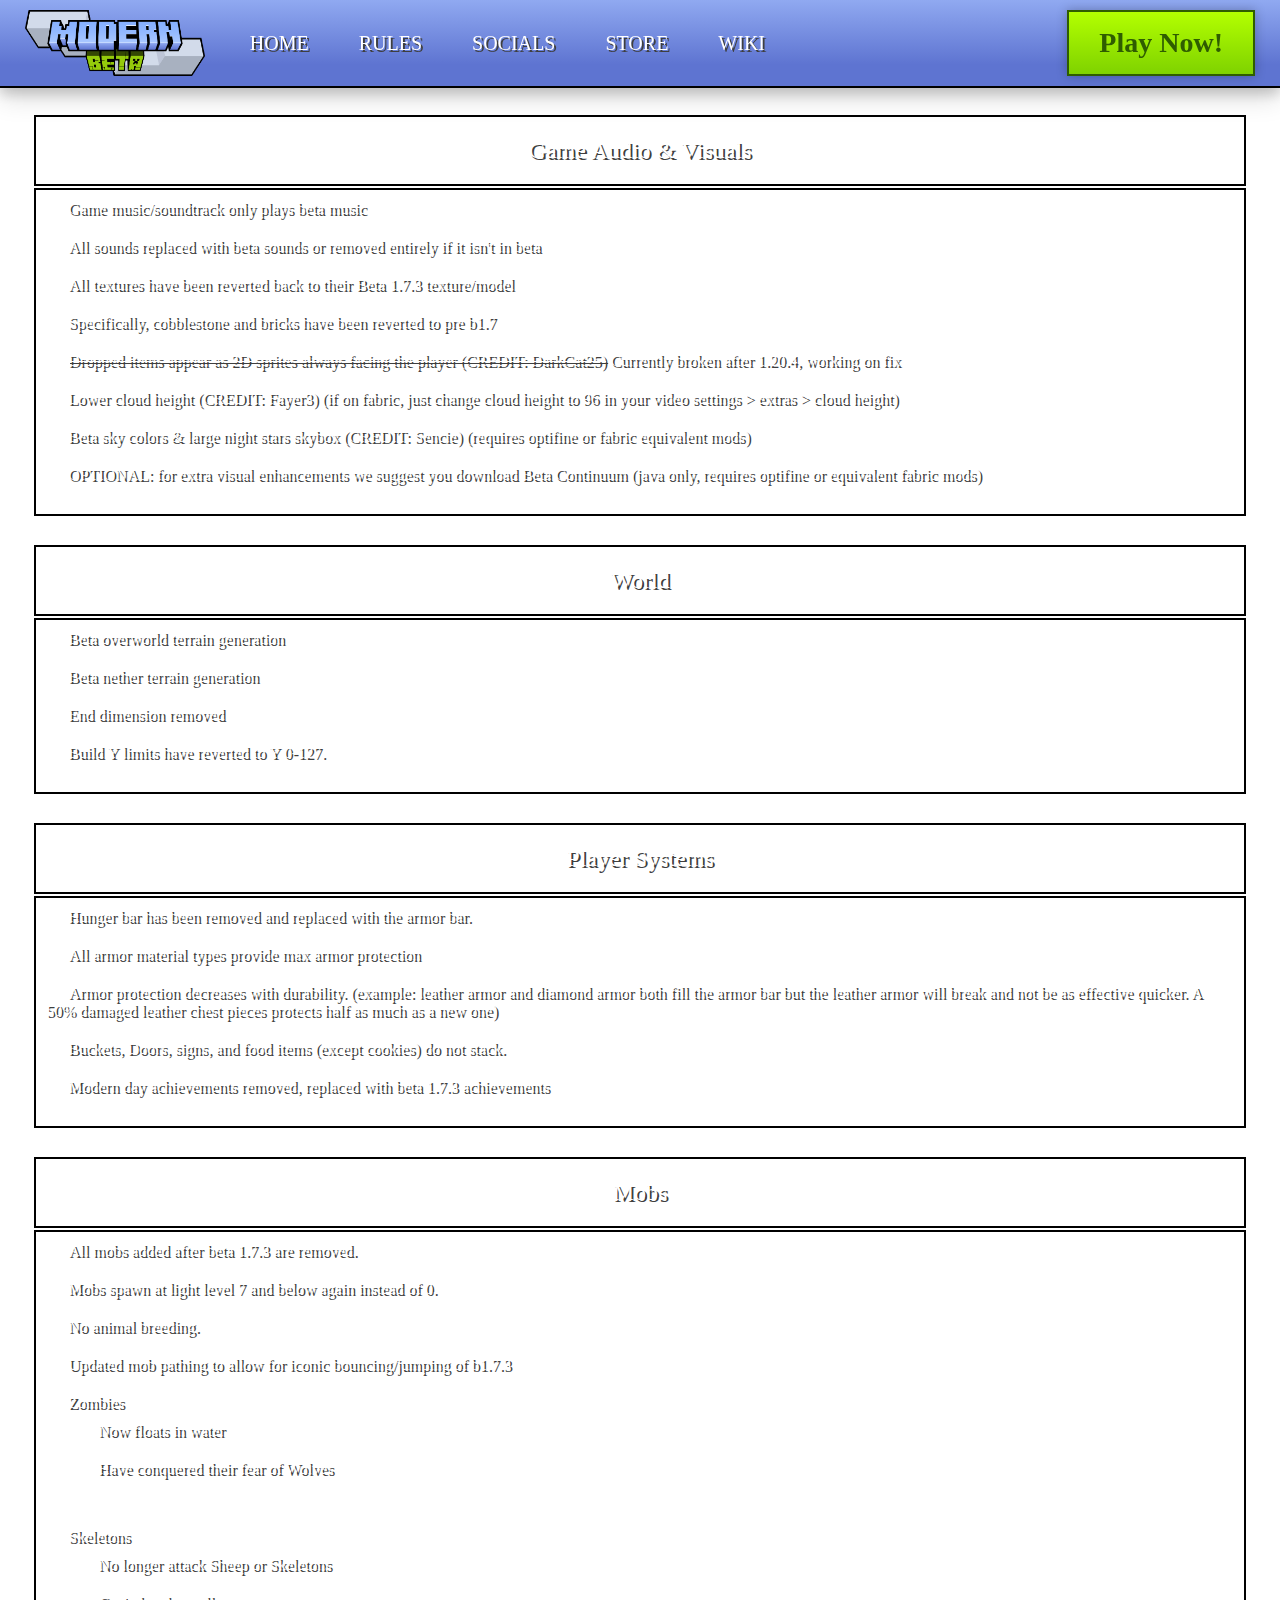
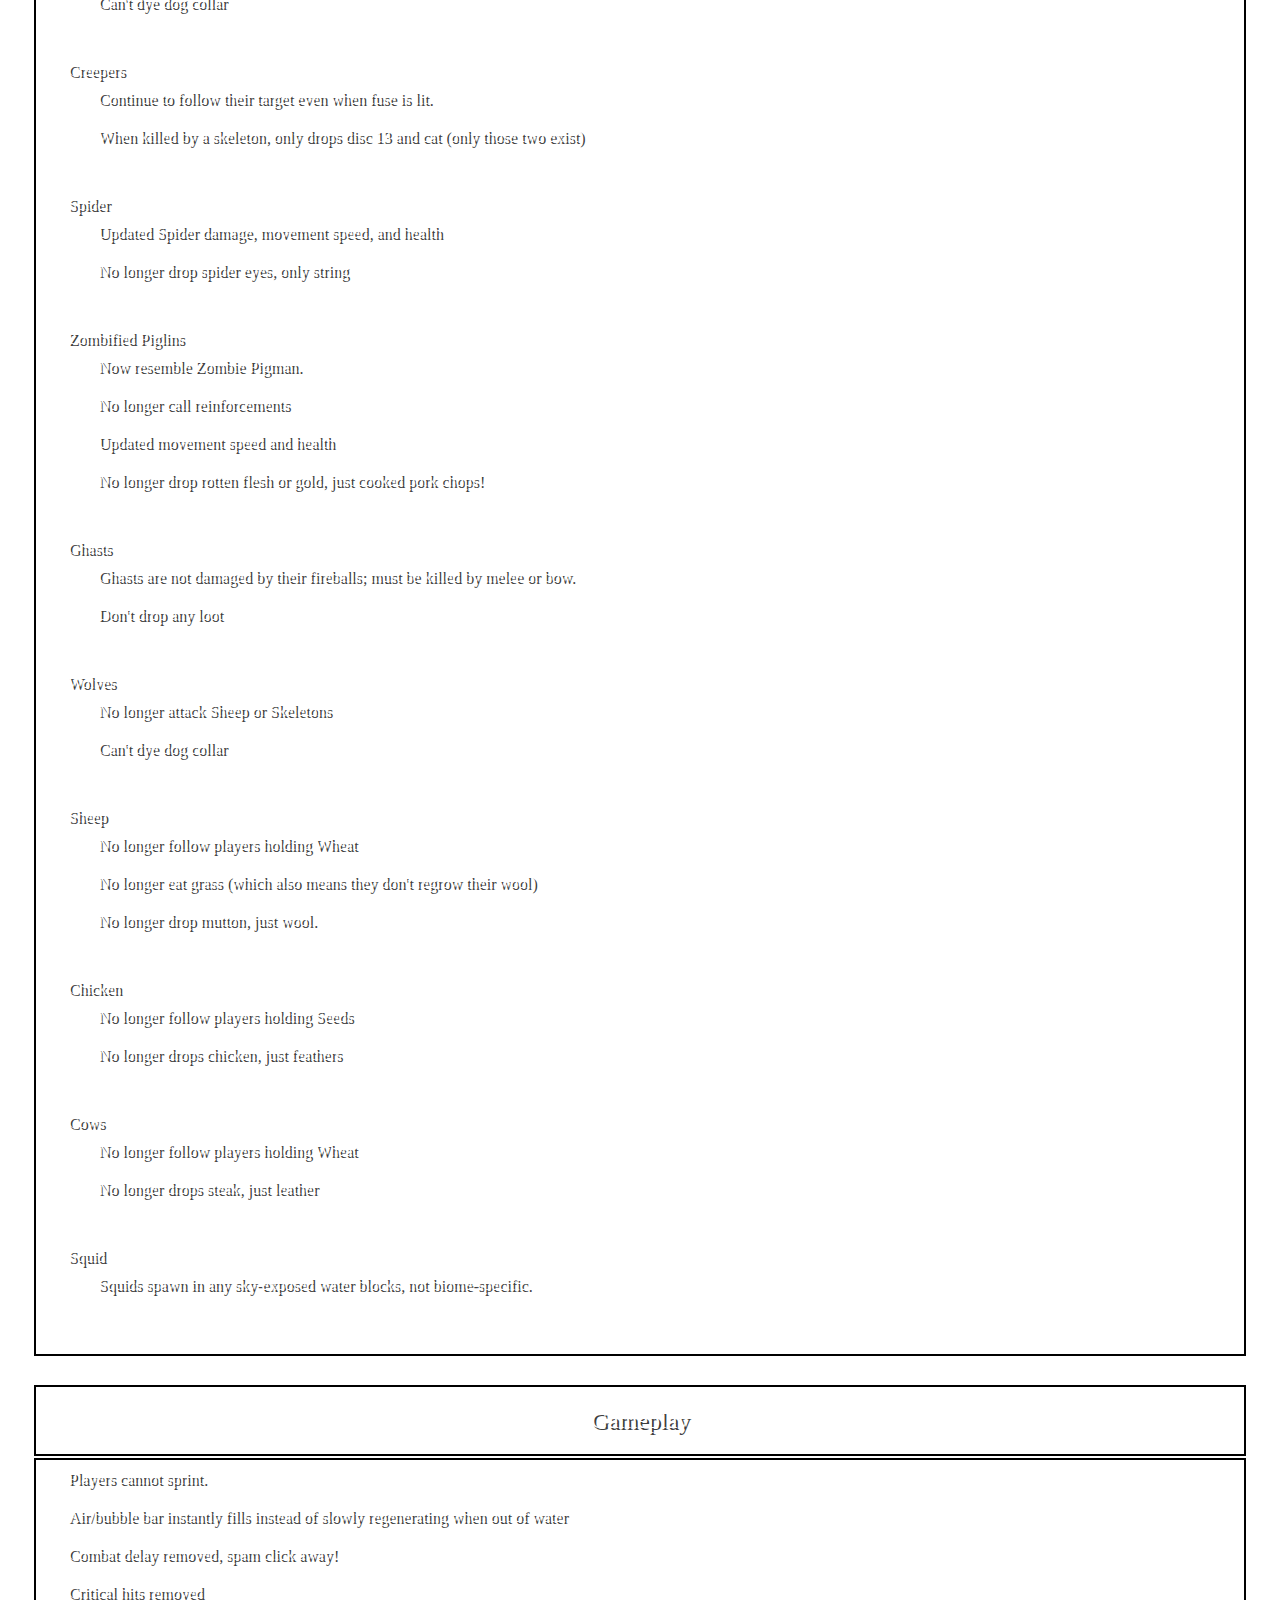
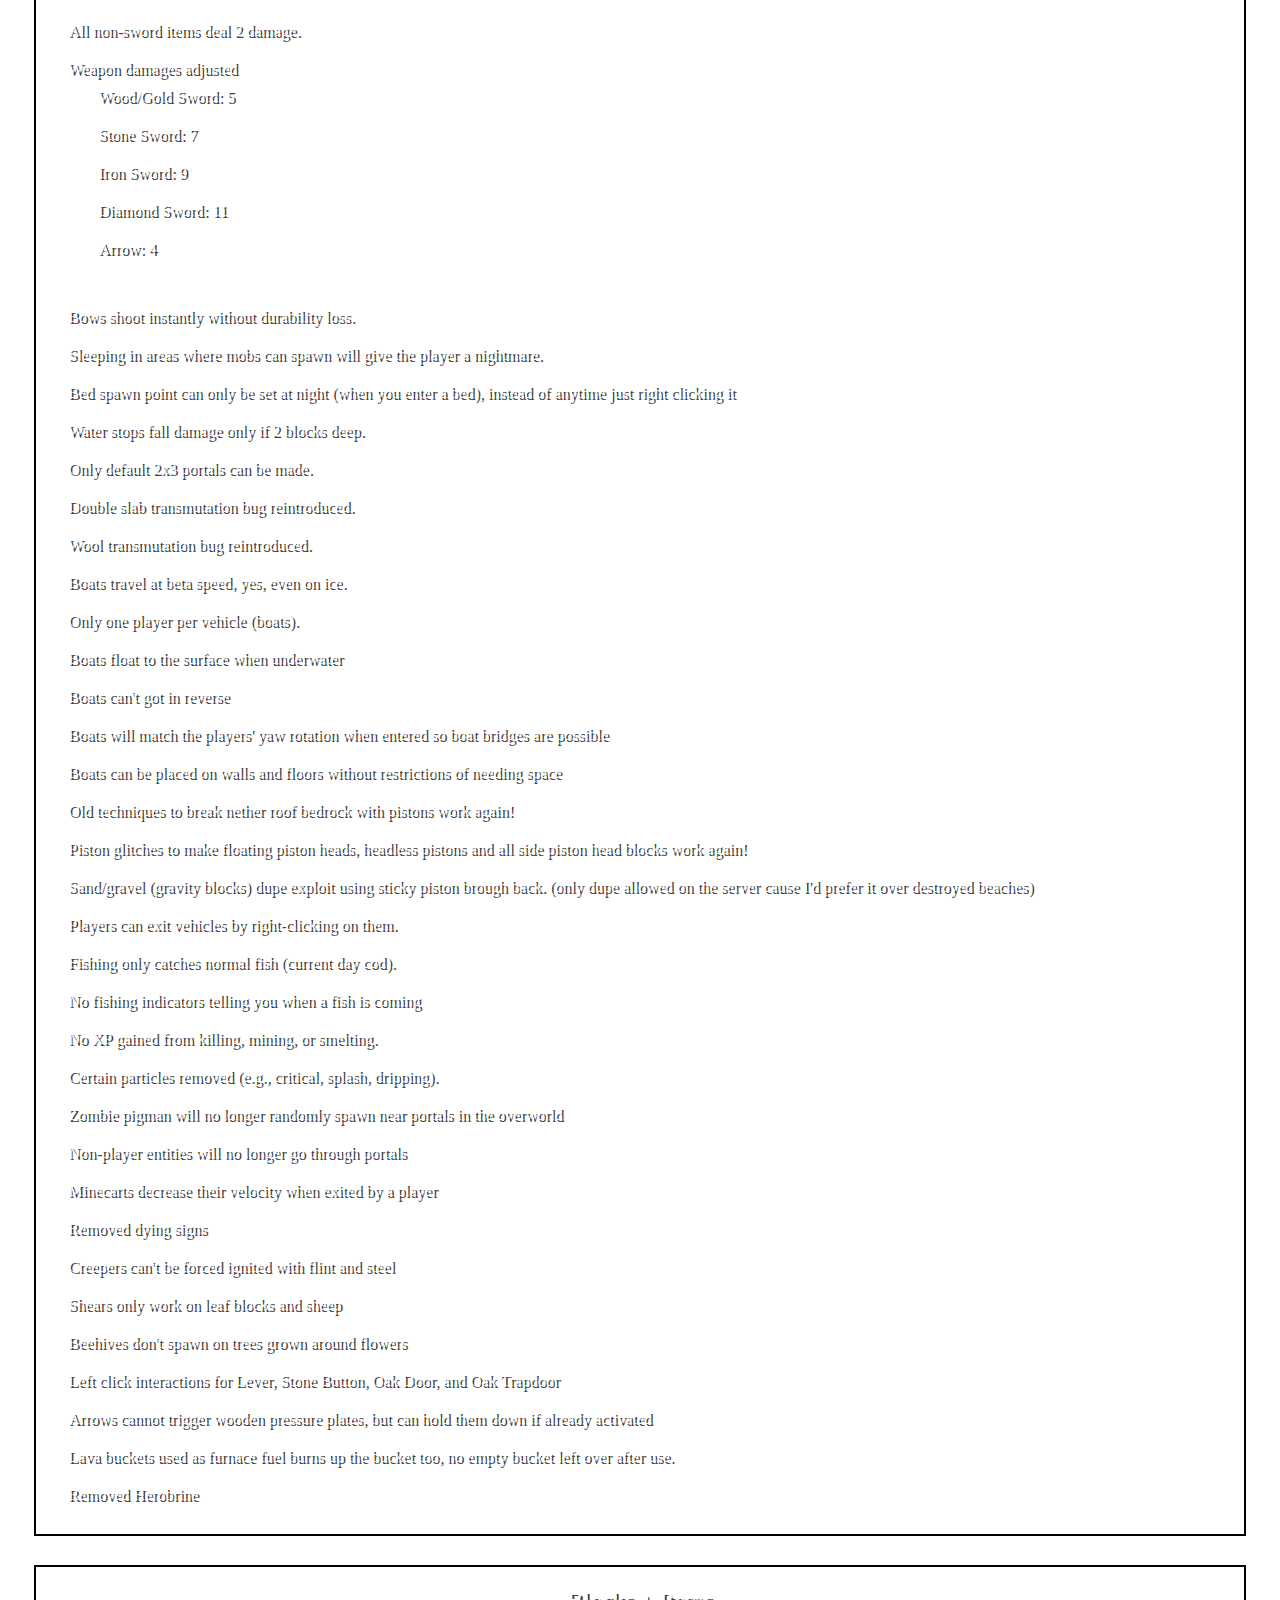
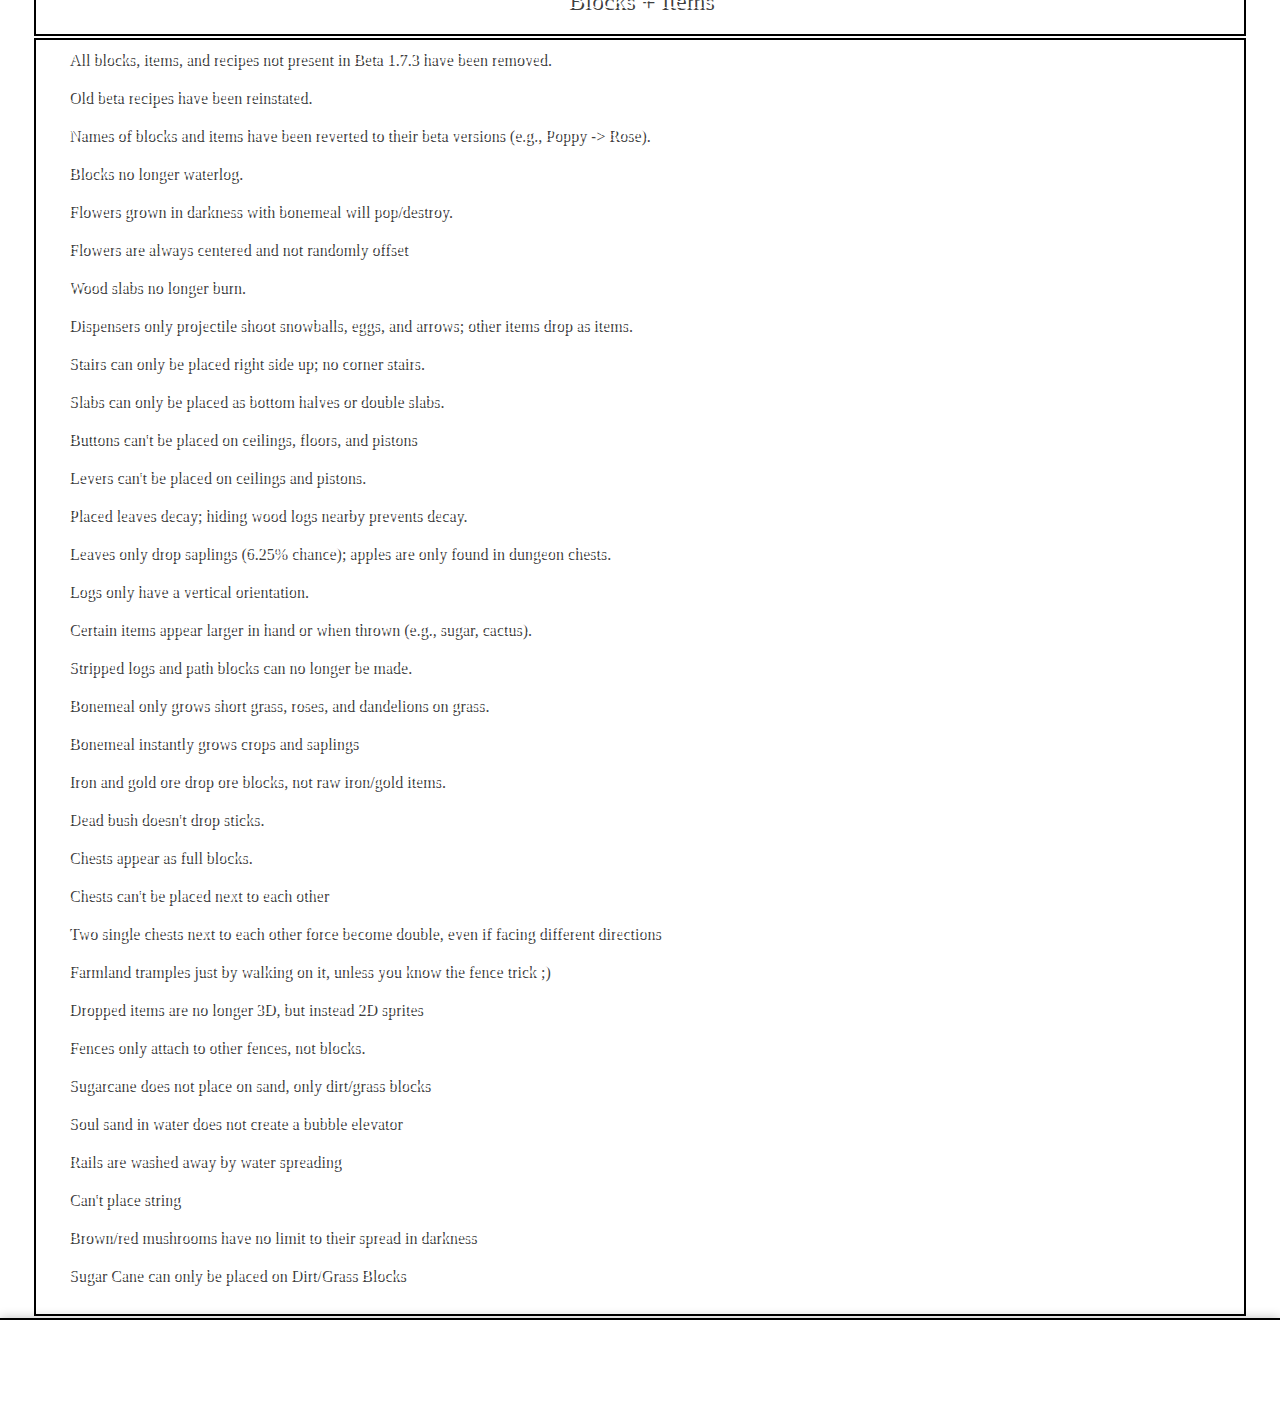
==== changes/index.html @ 2cbed7d2 "Updated play page with how to join, updated footer with extra developer, and added changes page!" ====
<!DOCTYPE html>
<html lang="en">
	<head>
		<!-- meta/seo info-->
		<meta charset="utf-8">
		<meta http-equiv="Content-Type" content="text/html">
		<meta http-equiv="X-UA-Compatible" content="IE=edge">
		<meta http-equiv="content-language" content='en-US'>
		<meta name="robots" content="index, follow">
		<meta name="title" content="Modern Beta SMP">
		<meta name="description" content="A modern 1.20.4 Minecraft server that emulates Minecraft Beta 1.7.3 - Play Minecraft like its 2011! Created by Karltroid">
		<meta name="keywords" content="Minecraft, Modern, Beta, ModernBeta, 1.7.3, server, smp, multiplayer, survival, goldenage">
		<meta name="language" content="English">
		<meta name="author" content="Karltroid">
		<meta name="viewport" content="width=device-width, initial-scale=1.0, maximum-scale=1.0">

		<!-- stylesheets & scripts -->
		<link rel="stylesheet" type="text/css" href="../styles/vars.css">
		<link rel="stylesheet" type="text/css" media="(max-width: 1050px)" href="../styles/vars_mobile.css">
		<link rel="stylesheet" type="text/css" href="../styles/desktop.css">
		<link rel="stylesheet" type="text/css" media="(max-width: 1050px)" href="../styles/mobile.css">
		<script src="../scripts/mobilenav.js"></script>
		
		<!-- site title & icon -->
		<link rel="shortcut icon" href="../images/icons/favicon.ico" type="image/x-icon">
		<link rel="icon" href="../images/icons/favicon.ico" type="image/x-icon">
		<title>Modern Beta | Rules</title>
		<style type="text/css">
			th { background-image: url('../images/backgrounds/footer_bg.png'); }
		</style>
	</head>
	<body>
		<script type="text/javascript">folderRoot = '../'</script>

		<nav>
			<div id="nav-content">
				<div class="left">
					<a href="../" id="nav-logo"><img src="../images/ModernBetaLogo_Full.png" /></a>
					<div id="nav-links" class="desktop-only">
						<a href="../">Home</a><a href="../rules">Rules</a><a href="../socials">Socials</a><a href="../store">Store</a><a target="_blank" href="https://web.archive.org/web/20110902065819/http://www.minecraftwiki.net:80/wiki/Minecraft_Wiki">Wiki</a>
					</div>
				</div>
				<div class="right">
					<button id="nav-menu-btn" class="mobile-only" onclick="togglenav('../')"><img class="pixel-perfect" src="../images/icons/open_menu.png" /></button>
					<a href="../play"><button id="join-now-button" class="desktop-only">Play Now!</button></a>
				</div>
				<div id="mobile-nav-dropdown" class="mobile-only pixel-perfect">
					<a href="../">Home</a><a href="../play">Play</a><a href="../rules">Rules</a><a target="_blank" href="https://discord.gg/gXmjuejWtD">Discord</a><a href="../socials">Socials</a><a href="../store">Store</a><a target="_blank" href="https://web.archive.org/web/20110902065819/http://www.minecraftwiki.net:80/wiki/Minecraft_Wiki">Wiki</a>
				</div>
			</div>
		</nav>

		<div id="page-content" class="nav-bar-offset">

			<table class="table-info">
				<tr>
					<th>Game Audio & Visuals</th>
				</tr>
				<tr>
					<td data-th="Game Audio & Visuals">
						<ul>
							<li>Game music/soundtrack only plays beta music</li>
							<li>All sounds replaced with beta sounds or removed entirely if it isn't in beta</li>
							<li>All textures have been reverted back to their Beta 1.7.3 texture/model</li>
							<li>Specifically, cobblestone and bricks have been reverted to pre b1.7</li>
							<li><s>Dropped items appear as 2D sprites always facing the player (CREDIT: DarkCat25)</s> Currently broken after 1.20.4, working on fix</li>
							<li>Lower cloud height (CREDIT: Fayer3) (if on fabric, just change cloud height to 96 in your video settings > extras > cloud height)</li>
							<li>Beta sky colors & large night stars skybox (CREDIT: Sencie) (requires optifine or fabric equivalent mods)</li>
							<li>OPTIONAL: for extra visual enhancements we suggest you download <a target="_blank" href="https://www.planetminecraft.com/texture-pack/beta-continuum/">Beta Continuum</a> (java only, requires optifine or equivalent fabric mods)</li>
						</ul>
					</td>
				</tr>
			</table>

			<table class="table-info">
				<tr>
					<th>World</th>
				</tr>
				<tr>
					<td data-th="World">
						<ul>
							<li>Beta overworld terrain generation</li>
							<li>Beta nether terrain generation</li>
							<li>End dimension removed</li>
							<li>Build Y limits have reverted to Y 0-127.</li>
						</ul>
					</td>
				</tr>
			</table>

			<table class="table-info">
				<tr>
					<th>Player Systems</th>
				</tr>
				<tr>
					<td data-th="Player Systems">
						<ul>
							<li>Hunger bar has been removed and replaced with the armor bar.</li>
							<li>All armor material types provide max armor protection</li>
							<li>Armor protection decreases with durability. (example: leather armor and diamond armor both fill the armor bar but the leather armor will break and not be as effective quicker. A 50% damaged leather chest pieces protects half as much as a new one)</li>
							<li>Buckets, Doors, signs, and food items (except cookies) do not stack.</li>
							<li>Modern day achievements removed, replaced with beta 1.7.3 achievements</li>
						</ul>
					</td>
				</tr>
			</table>

			<table class="table-info">
				<tr>
					<th>Mobs</th>
				</tr>
				<tr>
					<td data-th="Mobs">
						<ul>
							<li>All mobs added after beta 1.7.3 are removed.</li>
							<li>Mobs spawn at light level 7 and below again instead of 0.</li>
							<li>No animal breeding.</li>
							<li>Updated mob pathing to allow for iconic bouncing/jumping of b1.7.3</li>
							<li>
							  Zombies
							  <ul>
							    <li>Now floats in water</li>
							    <li>Have conquered their fear of Wolves</li>
							  </ul>
							</li> 
							<li>
							  Skeletons
							  <ul>
							    <li>No longer attack Sheep or Skeletons</li>
							    <li>Can't dye dog collar</li>
							  </ul>
							</li> 
							<li>
							  Creepers
							  <ul>
							    <li>Continue to follow their target even when fuse is lit.</li>
							    <li>When killed by a skeleton, only drops disc 13 and cat (only those two exist)</li>
							  </ul>
							</li> 
							<li>
							  Spider
							  <ul>
							    <li>Updated Spider damage, movement speed, and health</li>
							    <li>No longer drop spider eyes, only string</li>
							  </ul>
							</li> 
							<li>
							  Zombified Piglins
							  <ul>
							    <li>Now resemble Zombie Pigman.</li>
							    <li>No longer call reinforcements</li>
							    <li>Updated movement speed and health</li>
							    <li>No longer drop rotten flesh or gold, just cooked pork chops!</li>
							  </ul>
							</li> 
							<li>
							  Ghasts
							  <ul>
							    <li>Ghasts are not damaged by their fireballs; must be killed by melee or bow.</li>
							    <li>Don't drop any loot</li>
							  </ul>
							</li> 
							<li>
							  Wolves
							  <ul>
							    <li>No longer attack Sheep or Skeletons</li>
							    <li>Can't dye dog collar</li>
							  </ul>
							</li> 
							<li>
							  Sheep
							  <ul>
							    <li>No longer follow players holding Wheat</li>
							    <li>No longer eat grass (which also means they don't regrow their wool)</li>
							    <li>No longer drop mutton, just wool.</li>
							  </ul>
							</li> 
							<li>
							  Chicken
							  <ul>
							    <li>No longer follow players holding Seeds</li>
							    <li>No longer drops chicken, just feathers</li>
							  </ul>
							</li> 
							<li>
							  Cows
							  <ul>
							    <li>No longer follow players holding Wheat</li>
							    <li>No longer drops steak, just leather</li>
							  </ul>
							</li>
							<li>
							  Squid
							  <ul>
							    <li>Squids spawn in any sky-exposed water blocks, not biome-specific.</li>
							  </ul>
							</li>
						</ul>
					</td>
				</tr>
			</table>

			<table class="table-info">
				<tr>
					<th>Gameplay</th>
				</tr>
				<tr>
					<td data-th="Gameplay">
						<ul>
							<li>Players cannot sprint.</li>
							<li>Air/bubble bar instantly fills instead of slowly regenerating when out of water</li>
							<li>Combat delay removed, spam click away!</li>
							<li>Critical hits removed</li>
							<li>All non-sword items deal 2 damage.</li>
							<li>
							  Weapon damages adjusted
							  <ul>
							    <li>Wood/Gold Sword: 5
							    <li>Stone Sword: 7
							    <li>Iron Sword: 9
							    <li>Diamond Sword: 11
							    <li>Arrow: 4
							  </ul>
							</li>
							<li>Bows shoot instantly without durability loss.</li>
							<li>Sleeping in areas where mobs can spawn will give the player a nightmare.</li>
							<li>Bed spawn point can only be set at night (when you enter a bed), instead of anytime just right clicking it</li>
							<li>Water stops fall damage only if 2 blocks deep.</li>
							<li>Only default 2x3 portals can be made.</li>
							<li>Double slab transmutation bug reintroduced.</li>
							<li>Wool transmutation bug reintroduced.</li>
							<li>Boats travel at beta speed, yes, even on ice.</li>
							<li>Only one player per vehicle (boats).</li>
							<li>Boats float to the surface when underwater</li>
							<li>Boats can't got in reverse</li>
							<li>Boats will match the players' yaw rotation when entered so boat bridges are possible</li>
							<li>Boats can be placed on walls and floors without restrictions of needing space</li>
							<li>Old techniques to break nether roof bedrock with pistons work again!</li>
							<li>Piston glitches to make floating piston heads, headless pistons and all side piston head blocks work again!</li>
							<li>Sand/gravel (gravity blocks) dupe exploit using sticky piston brough back. (only dupe allowed on the server cause I'd prefer it over destroyed beaches)</li>
							<li>Players can exit vehicles by right-clicking on them.</li>
							<li>Fishing only catches normal fish (current day cod).</li>
							<li>No fishing indicators telling you when a fish is coming</li>
							<li>No XP gained from killing, mining, or smelting.</li>
							<li>Certain particles removed (e.g., critical, splash, dripping).</li>
							<li>Zombie pigman will no longer randomly spawn near portals in the overworld</li>
							<li>Non-player entities will no longer go through portals</li>
							<li>Minecarts decrease their velocity when exited by a player</li>
							<li>Removed dying signs</li>
							<li>Creepers can't be forced ignited with flint and steel</li>
							<li>Shears only work on leaf blocks and sheep</li>
							<li>Beehives don't spawn on trees grown around flowers</li>
							<li>Left click interactions for Lever, Stone Button, Oak Door, and Oak Trapdoor</li>
							<li>Arrows cannot trigger wooden pressure plates, but can hold them down if already activated</li>
							<li>Lava buckets used as furnace fuel burns up the bucket too, no empty bucket left over after use.</li>
							<li>Removed Herobrine</li>
						</ul>
					</td>
				</tr>
			</table>

			<table class="table-info">
				<tr>
					<th>Blocks + Items</th>
				</tr>
				<tr>
					<td data-th="Blocks + Items">
						<ul>
							<li>All blocks, items, and recipes not present in Beta 1.7.3 have been removed.</li>
							<li>Old beta recipes have been reinstated.</li>
							<li>Names of blocks and items have been reverted to their beta versions (e.g., Poppy -> Rose).</li>
							<li>Blocks no longer waterlog.</li>
							<li>Flowers grown in darkness with bonemeal will pop/destroy.</li>
							<li>Flowers are always centered and not randomly offset</li>
							<li>Wood slabs no longer burn.</li>
							<li>Dispensers only projectile shoot snowballs, eggs, and arrows; other items drop as items.</li>
							<li>Stairs can only be placed right side up; no corner stairs.</li>
							<li>Slabs can only be placed as bottom halves or double slabs.</li>
							<li>Buttons can't be placed on ceilings, floors, and pistons</li>
							<li>Levers can't be placed on ceilings and pistons.</li>
							<li>Placed leaves decay; hiding wood logs nearby prevents decay.</li>
							<li>Leaves only drop saplings (6.25% chance); apples are only found in dungeon chests.</li>
							<li>Logs only have a vertical orientation.</li>
							<li>Certain items appear larger in hand or when thrown (e.g., sugar, cactus).</li>
							<li>Stripped logs and path blocks can no longer be made.</li>
							<li>Bonemeal only grows short grass, roses, and dandelions on grass.</li>
							<li>Bonemeal instantly grows crops and saplings</li>
							<li>Iron and gold ore drop ore blocks, not raw iron/gold items.</li>
							<li>Dead bush doesn't drop sticks.</li>
							<li>Chests appear as full blocks.</li>
							<li>Chests can't be placed next to each other</li>
							<li>Two single chests next to each other force become double, even if facing different directions</li>
							<li>Farmland tramples just by walking on it, unless you know the fence trick ;)</li>
							<li>Dropped items are no longer 3D, but instead 2D sprites</li>
							<li>Fences only attach to other fences, not blocks.</li>
							<li>Sugarcane does not place on sand, only dirt/grass blocks</li>
							<li>Soul sand in water does not create a bubble elevator</li>
							<li>Rails are washed away by water spreading</li>
							<li>Can't place string</li>
							<li>Brown/red mushrooms have no limit to their spread in darkness</li>
							<li>Sugar Cane can only be placed on Dirt/Grass Blocks</li>
						</ul>
					</td>
				</tr>
			</table>
		</div>

		<footer class="pixel-perfect">
			<a target="_blank" href="https://discord.gg/gXmjuejWtD">Discord</a> | <a target="_blank" href="https://www.youtube.com/@ModernBetaSMP">YouTube</a> | <a target="_blank" href="https://www.twitch.tv/ModernBetaSMP">Twitch</a> | <a target="_blank" href="https://twitter.com/ModernBetaSMP">Twitter</a> | <a target="_blank" href="https://www.reddit.com/r/ModernBetaSMP/">Reddit</a> | <a target="_blank" href="https://www.instagram.com/modernbetasmp/">Instagram</a> | <a target="_blank" href="https://www.tiktok.com/@modernbetasmp">TikTok</a> | <a target="_blank" href="https://www.tumblr.com/blog/modernbetasmp">Tumblr</a> | <a target="_blank" href="https://www.facebook.com/ModernBetaSMP/">Facebook</a> | <a target="_blank" href="https://www.threads.net/@modernbetasmp">Threads</a>
			<br /><br />
			<a href="mailto:modernbetaserver@gmail.com">ModernBetaServer@Gmail.com</a><br />
			Developed by <a target="_blank" href="https://www.twitter.com/karltroid">Karltroid</a><br />
			ModernBeta © 2024
		</footer>
		

	</body>
</html>
---- styles/vars.css ----
/*********
* FONTS *
*********/
@font-face 
{
	font-family: minecraft;
	src: url('../fonts/minecraftregular.otf');
}
@font-face 
{
	font-family: minecraft-bold;
	src: url('../fonts/minecraftbold.otf');
}
@font-face 
{
	font-family: minecraft-italic;
	src: url('../fonts/minecraftitalic.otf');
}

/*************
* VARIABLES *
*************/
:root
{
	/* common colors */
	--skyLightBlueTop: rgb(134, 176, 255);
	--skyLightBlueBot: rgb(171, 201, 255);
	--skyDarkBlueTop: rgb(144, 169, 241);
	--skyDarkBlueBot: rgb(94, 116, 209);
	--waterBlue: rgb(60, 71, 178);

	--logoLimeGreen: rgb(179,255,0);
	--logoLimeGreen2: rgb(127,210,0);
	--logoDarkGreen: rgb(47,93,0);

	--newSkyBlueTop: rgb(115, 179, 255);
	--newSkyBlueBot: rgb(184, 206, 254);

	/* box shadows */
	--perspectiveBoxShadow: 0 10px 25px rgba(0, 0, 0, 0.1425), 0 6px 12px rgba(0, 0, 0, 0.1725);
	--centeredBoxShadow: 0 0px 10px rgba(0, 0, 0, .25);
	--innerBoxShadow: inset 0 0 10px rgba(0, 0, 0, .25);

	--navBarHeight: 88px;

	--mcTextShadow: 2px 2px 0px rgba(63,63,63,1);
}
---- styles/vars_mobile.css ----
/*************
* VARIABLES *
*************/
:root
{
	--navBarHeight: 100px;
}
---- styles/desktop.css ----
*, ::after, ::before
{
	/* removed default styling */
	padding: 0;
	margin: 0;
	text-decoration: none;
	border: 0;
	background: none;
	font-family: minecraft;
	box-sizing: border-box;
	color: white;
	font-size: 100%;
}

*:focus
{
	/* removed default styling */
	outline: none;
}

.desktop-only
{
	display: initial;
}


.mobile-only
{
	display: none;
}

h1,th
{
	font-weight: normal;
	font-family: minecraft-bold;
}

body
{
	overflow-x: hidden;
	background: linear-gradient(180deg, var(--waterBlue) 25%, var(--waterBlueDark) 100%)
}

s 
{
	text-decoration: line-through;
}

.pixel-perfect
{
	-ms-interpolation-mode: nearest-neighbor;
    image-rendering: -webkit-optimize-contrast;
    image-rendering: -moz-crisp-edges;
    image-rendering: -o-pixelated;
    image-rendering: pixelated;
}

nav
{
	width: 100vw;
	height: var(--navBarHeight);
	background: linear-gradient(180deg, var(--skyDarkBlueTop) 0%, var(--skyDarkBlueBot) 75%);
	padding: 10px 25px;
	box-shadow: var(--perspectiveBoxShadow);
	border-bottom: 2px solid black;
	position: fixed;
	top: 0;
	z-index: 10;
}

#nav-content
{
	max-width: 1500px;
	height: 100%;
	display: block;
	margin: 0 auto;
	z-index: 11;
}

nav .left
{
	display: inline-block;
	height: 100%;
	float: left;
}

nav .right
{
	display: inline-block;
	height: 100%;
	float: right;
}

#nav-logo img
{
	height: 100%;
	box-sizing: border-box;
}

#nav-logo
{
	padding: 0 20px 0px 0px;
	display: inline-block;
	height: 100%;
}

#nav-logo:hover
{
	background: none;
	border: none;
}

#nav-links
{
	display: inline-table;
	height: 100%;
	position: absolute;
	top: 0;
}

#nav-links a 
{
	display:table-cell;
	vertical-align: middle;
	padding: 0 25px;
	font-size: 1.25em;
	text-transform: uppercase;
	text-shadow: var(--mcTextShadow);
}

#nav-links a:hover
{
	background: rgba(0,0,0,0.15);
	border-bottom: solid 5px rgba(0, 0, 0, 0.15);
}

.nav-bar-offset
{
	margin-top: var(--navBarHeight) !important;
}

#join-now-button
{
	background: linear-gradient(180deg, var(--logoLimeGreen) 0%, var(--logoLimeGreen2) 100%);
	height: 100%;
	padding: 0 30px;
	color: var(--logoDarkGreen);
	font-weight: bold;
	font-size: 1.75em;
	border: 2px solid var(--logoDarkGreen);
	box-shadow: var(--centeredBoxShadow);
	font-family: minecraft-bold;
}

#join-now-button:hover
{
	cursor: pointer;
	background: var(--logoDarkGreen);
	color: var(--logoLimeGreen);
	border: 2px solid var(--logoLimeGreen);
}

header
{
	height: 880px;
	width: 100vw;
	background-image: url('../images/homepage/banner.png');
	background-position: center;
	background-size: auto 100%;
	background-repeat: repeat-x;
	position: relative;
}

#trailer
{
	display: block;
	position: absolute;
	top: 368px;
	left: 50%;
	transform: translateX(-50%);
	height: 181px;
	width: 362px;
}

#header-world
{
	position: absolute;
	bottom: 0;
	left: 0;
	width: 100%;
	z-index: 0;
}


#page-content
{
	width: 95vw;
	margin: 0 auto;
	max-width: 1500px;
	min-height: calc(100vh - var(--navBarHeight) * 3);
}

.content-row
{
	display: flex;
	justify-content: center;
	position: relative;
}

#showcase-features
{
	display: flex;
	justify-content: center;
	position: relative;
	top: -120px;
	margin: 0 auto calc(-120px + var(--verticalSpacing));
}

#showcase-features .card
{
	margin: 0 var(--horizontalSpacing);
	display: flex;
	flex-direction: column;
	align-items: stretch;
	align-self: start;
	min-width: 150px;
	padding: 0px;
	flex-basis: 100%;
}

.card img
{
	width: 100%;
	border: 2px solid black;
	box-shadow: var(--centeredBoxShadow);
	margin: 0 0 6px 0;
}

.card h1
{
	font-size: 1.25em;
	margin: 6px 0;
}

.card .info
{
	text-shadow: var(--mcTextShadow);
}

footer
{
	background-image: url('../images/backgrounds/footer_bg.png');
	background-size: 64px;
	width: 100vw;
	text-align: center;
	padding: var(--verticalSpacing) var(--horizontalSpacing);
	box-shadow: var(--centeredBoxShadow);
	border-top: 2px solid black;
	margin-top: var(--verticalSpacing);
}

footer a:hover
{
	border-bottom: 2px dotted white;
}

#fullscreen-iframe
{
	margin-top: var(--navBarHeight);
	width: 100vw;
	height: calc(100vh - var(--navBarHeight));
	margin-bottom: -5px;
}

.info-graphic-banner
{
	width: 100%;
	display: flex;
	justify-content: center;
	background: rgba(255, 255, 255, 0.7);
	margin: 0 0 var(--verticalSpacing);
	border: 2px solid black;
}

.info-graphic-banner .info
{
	flex-basis: 45%;
	min-height: 300px;
	padding: var(--horizontalSpacing);
}

.info-graphic-banner .info a
{
	color: rgb(64, 64, 64);
	border-bottom: 2px dotted rgba(64, 64, 64,0.5);
}

.info-graphic-banner .info a:hover
{
	color: white;
	border-bottom: 2px dotted white;
}

.info-graphic-banner .graphic
{
	flex-basis: 55%;
	background-image: url('../images/homepage/ModernBetaSS1.jpg');
	background-size: cover;
	border-right: 2px solid black;
	background-position: center bottom;
}

.info-graphic-banner h1
{
	color:black;
	font-size: 1.5em;
	margin: 0 0 8px;
}

.info-graphic-banner p
{
	color:black;
	font-size: 1.2em;
}

.button-card
{
	margin: 0 var(--horizontalSpacing);
	flex-basis: 100%;
	height: 360px;
	background: gray;
	background-size: cover;
	background-position: center;
	display: flex;
	border: 2px solid black;
}

.button-card:hover
{
	transform: scale(1.02);
	border: 2px solid white;
}

.button-card .info
{
	align-self: flex-end;
	text-shadow: var(--mcTextShadow);
	display: block;
	padding: var(--horizontalSpacing);
	background: linear-gradient(transparent, rgba(0, 0, 0, 0.65));
	width: 100%;
}

#showcase-features > .card:last-child,
.content-row > .button-card:last-child,
.content-row-2 > .button-card:last-child {
    margin-right: 0;
}

#showcase-features > .card:first-child,
.content-row > .button-card:first-child,
.content-row-2 > .button-card:first-child {
    margin-left: 0;
}

#dynmap
{
	background-image: url('../images/homepage/isometric.jpg');
}

#discord
{
	background-image: url('../images/homepage/discord_banner.jpg');
}


.more-info-button
{
	display: inline-block;
	color:black !important;
	padding: var(--horizontalSpacing);
	font-size: 1.2em;
	background: white;
	border: 2px solid black !important;
	float: right;
	margin: var(--horizontalSpacing) 0 0 0;
}

.more-info-button:hover
{
	border: 2px solid white !important;
	background: black;
	color: white !important;
}

.content-row-2
{
	display: flex;
	justify-content: center;
	position: relative;
}

#socials-grid
{
	width: 100%;
	padding: 20px 0;
	margin: 0 auto;
}

#socials-grid .social
{
	display: flex;
	align-items: center;
	padding: var(--horizontalSpacing);
	border-bottom: 2px dashed white;
}

#socials-grid .social:hover
{
	background-color: rgba(0, 0, 0, 0.4);
}

#socials-grid .social:hover img
{
	transform: scale(1.1);
}

#socials-grid .social img
{
	width: 60px;
	height: 60px;
	margin-right: var(--horizontalSpacing);
}

#socials-grid .social .content
{
	text-shadow: var(--mcTextShadow);
}

#socials-grid *:last-child *:last-child
{
	border-bottom: 0px ;
}

#socials-grid .social h1
{
	font-size: 1.25em;
}

#socials-grid .social p
{
	font-size: 1.2em;
}

.table-info
{
	width: 100%;
	height: 100%;
	text-shadow: var(--mcTextShadow);
	padding: 25px 0 0 0 ;
}

.table-info ol
{
	list-style-type: upper-roman !important;
	list-style: upper-roman inside;
	border: 2px solid black;
	padding: 10px;
	height: 100%;
}

.table-info ul
{
	list-style: square inside;
	border: 2px solid black;
	padding: 10px;
	height: 100%;
}

ul ul
{
	border: none !important;
	margin-left: 20px;
}

.table-info ol img, .table-info ul img
{
	width: 100%;
	max-width: 300px;
}

.table-info th
{
	width: 50%;
	padding: 20px;
	font-size: 1.5em;
	border: 2px solid black;
}

.table-info td
{
	height: 100%;
	background-image: url('../images/backgrounds/mobile_nav_bg.png');
}

.table-info li
{
	margin-bottom: 20px;
}

.table-info li h2
{
	font-weight: normal;
	font-family: minecraft-bold;
	margin-bottom: 20px;
	margin: 0;
	padding: 0;
	display: inline;
}


/**play tutorial - taken from my old site, will refactor later **/
.questionare
{
	width: 100%;
	background-color: rgba(0, 0, 0, 0.1);
	border-radius: 15px;
	padding: 30px 0px;
	
	text-align: center;
	pointer-events: initial;
}

.questionare h1
{
	font-size: 2em;
	padding: 10px;
}

.answers
{
	display: table;
	border-spacing: 5vw;
	width: 100%;
}

.answers div
{
	height: 512px;
	width: 33.33%;
	height: 50vh;
	background-color: rgba(0, 0, 0, 0.1);
	background-size: 80%;
	background-repeat: no-repeat;
	background-position: center;
	display: table-cell;
	vertical-align:bottom;
	padding: 15px;
	font-size: 1.5em;
	transition: transform .25s;
}

.answers div:hover
{
	cursor: pointer;
	transform: scale(1.05);
	background-color: rgba(0, 0, 0, 0.2);
	border: 2px solid var(--beanaPurple);
	transition: transform .5s, background-color .5s;
}

.tutorial
{
	width: 100%;
	background-color: rgba(0, 0, 0, 0.1);
	border-radius: 15px;
	padding: 30px 0px;
	
	text-align: center;
	pointer-events: initial;
}

.tutorial h1
{
	font-size: 2em;
	padding: 5px;
}

.tutorial p
{
	padding: 5px;
}

.tutorial img
{
	width: 60%;
	max-width: 1000px;
	margin-bottom: 30px;
}

.hide
{
	display: none;
}
---- styles/mobile.css ----
/* Hide scrollbar for mobile */
::-webkit-scrollbar { display: none; }

body
{
	overflow-y: scroll;
	-webkit-overflow-scrolling: touch;
}

.desktop-only
{
	display: none !important;
}

header
{
	height: 700px;
}

#trailer
{
	top: 292px;
	height: 145px;
	width: 288px;
}


.mobile-only
{
	display: initial;
}

nav
{
	padding: 10px 15px;
	box-sizing: border-box;
	flex-direction: row;
	justify-content: space-between;
	max-height: 100px;
}

#nav-links a 
{
	padding: 0 0px;
}

nav .left img
{
	margin: 0px;
}

nav .right
{
	display: flex;
	align-items: center;
	height: 100%;
}


#nav-menu-btn
{
	display: block;
	height: 100%;
}

#nav-menu-btn img
{
	height: 100%;
	padding: 10px;
}

#nav-menu-btn:hover
{
	cursor: pointer;
}

#showcase-features
{
	overflow-x: scroll;
	justify-content: left;
	-webkit-mask-image: linear-gradient(to right, black 75%, rgba(0, 0, 0, 0.01) 100%);
  	mask-image: linear-gradient(to right, black 75%, rgba(0, 0, 0, 0.01) 100%);
	left: -15px;
	width: 100vw;
	margin: 0 0 calc(-120px + var(--verticalSpacing));
	padding: 0 180px 0 0;
}

#showcase-features .card
{
	margin: 0 var(--horizontalSpacing) 0px;
	min-width: 180px;
}

#showcase-features:hover
{
	cursor: pointer;
}

#showcase-features > .card:last-child,
.content-row > .button-card:last-child {
    margin-right: 15px;
}

#showcase-features > .card:first-child,
.content-row > .button-card:first-child {
    margin-left: 15px;
}


.more-info-button
{
	float: left;
}

.info-graphic-banner
{
	flex-direction: column;
	margin-bottom: var(--verticalSpacing);
}

.info-graphic-banner .info
{
	min-height: 0px;
}

.info-graphic-banner .graphic
{
	min-height: 300px;
	border-right: none;
	border-bottom: 2px solid black;
}

#join-now-button-alt
{
	background: linear-gradient(180deg, var(--logoLimeGreen) 0%, var(--logoLimeGreen2) 100%);
	padding: 15px 50px;
	color: var(--logoDarkGreen);
	font-weight: bold;
	font-size: 2em;
	border: 2px solid var(--logoDarkGreen);
	box-shadow: var(--centeredBoxShadow);
	width: 80%;
	margin: 0 auto;
	display: block;
	position: absolute;
	top: 100px;
	left: 50%;
	transform: translateX(-50%);
	font-family: minecraft-bold;
}

#join-now-button-alt:hover
{
	cursor: pointer;
	background: var(--logoDarkGreen);
	color: var(--logoLimeGreen);
	border: 2px solid var(--logoLimeGreen);
}

.content-row-2
{
	display: flex;
	justify-content: center;
	position: relative;
	flex-direction: column;
	height: 720px;
}

.button-card
{
	margin: 0 0 var(--verticalSpacing) 0px;
}

footer
{
	margin-top: 0px;
}

#mobile-nav-dropdown
{
	display: none;
	position: absolute;
	text-align: center;
	top: var(--navBarHeight);
	right: 0;
	background-image: url('../images/backgrounds/mobile_nav_bg.png');
	background-size: 64px;
	height: calc(100vh - var(--navBarHeight));
	padding: 15px 0;
	border-left: 2px solid black;
	box-shadow: var(--perspectiveBoxShadow);
	z-index: 9;
}

#mobile-nav-dropdown a
{
	display: block;
	height: auto;
	line-height: calc(var(--navBarHeight) / 1.35);
	padding: 0 40px;
	font-size: 1.25em;
	text-transform: uppercase;
	text-shadow: var(--mcTextShadow);
}

#mobile-nav-dropdown a:hover
{
	background: rgba(0,0,0,0.25);
	border-bottom: none;
}

#socials-grid
{
	width: 100%;
}

#rules th
{
	display: none;
}

#rules td
{
	display: block;
	margin: 0px 0px 25px 0px;
}

#rules ol
{
	border: none;
	padding: 20px 0px 0px;
}

#rules td[data-th]:before
{
	content: attr(data-th);
	font-size: 2em;
	font-family: minecraft-bold;
}


.tutorial img
{
	width: 95%;
	margin-bottom: 30px;
}

.answers div
{
	height: 512px;
	width: 100%;
	display: table-row;
	vertical-align:bottom;
	line-height: 60px;
}
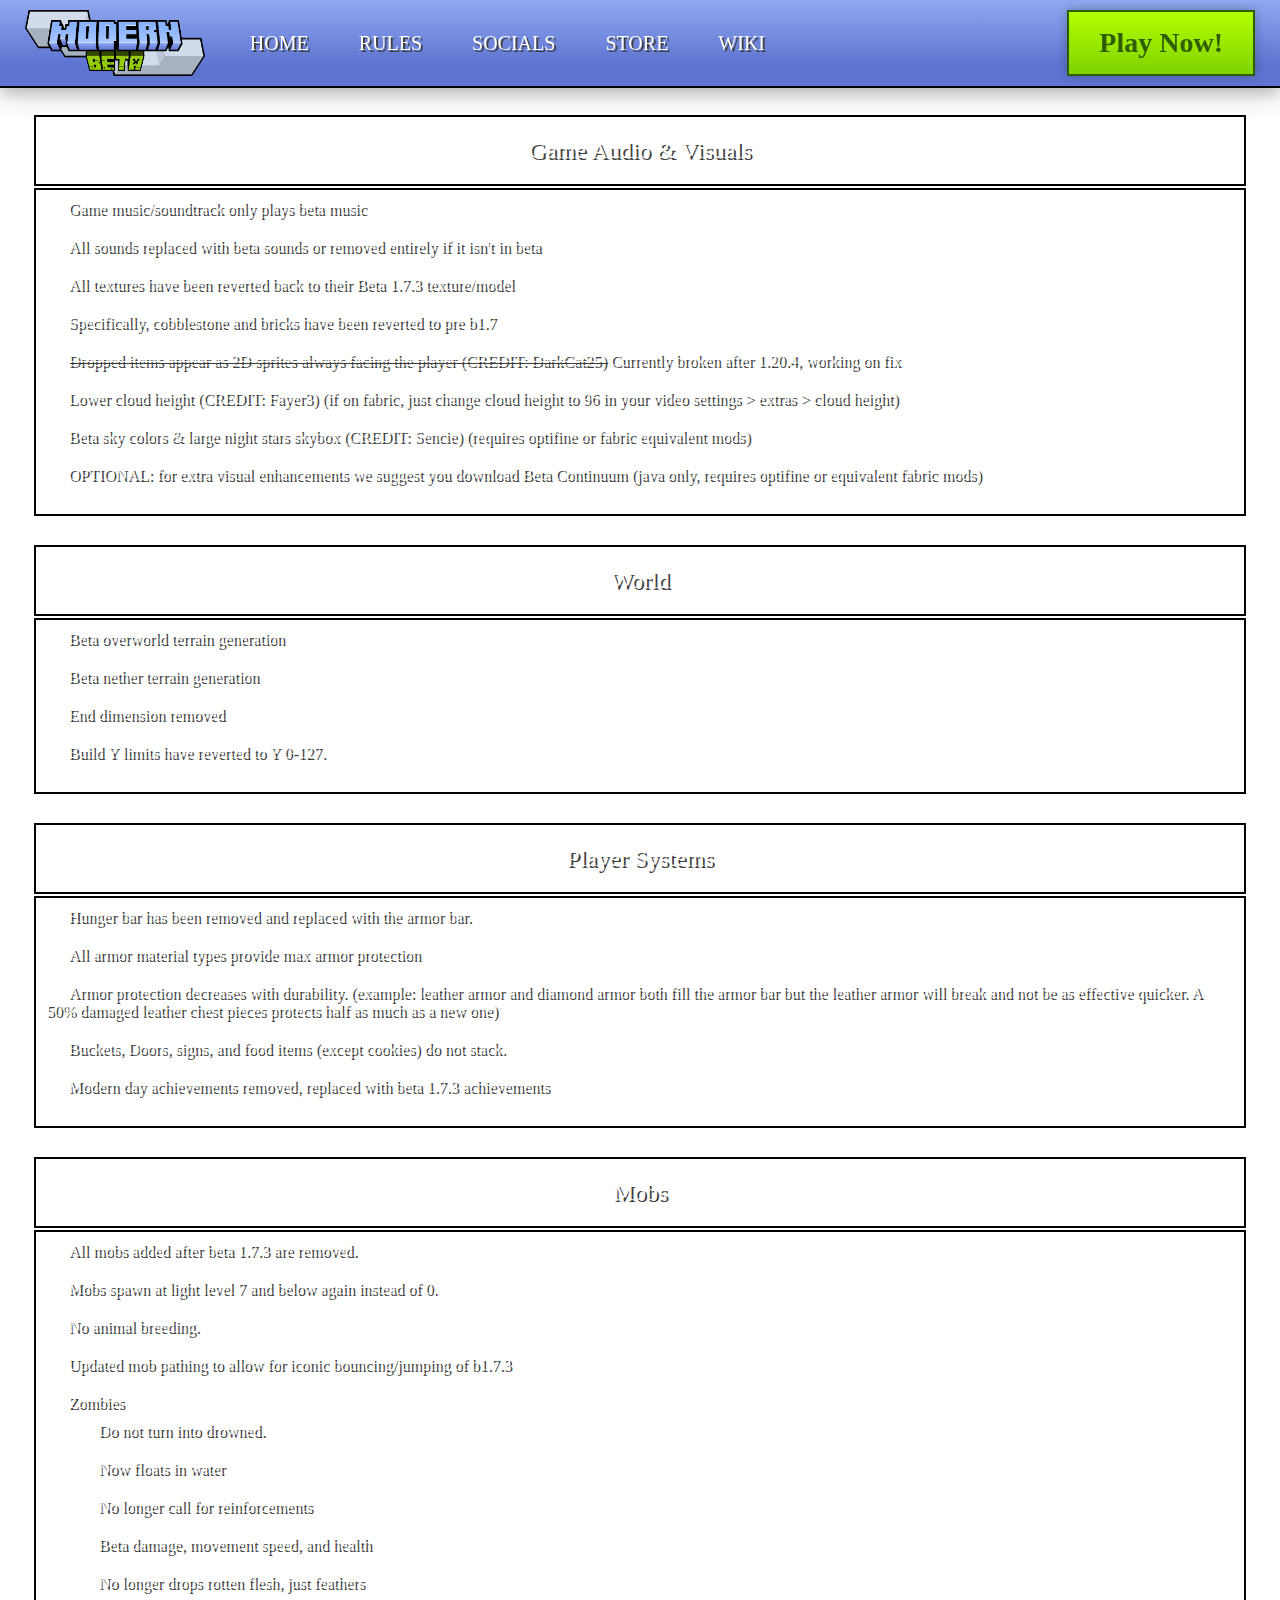
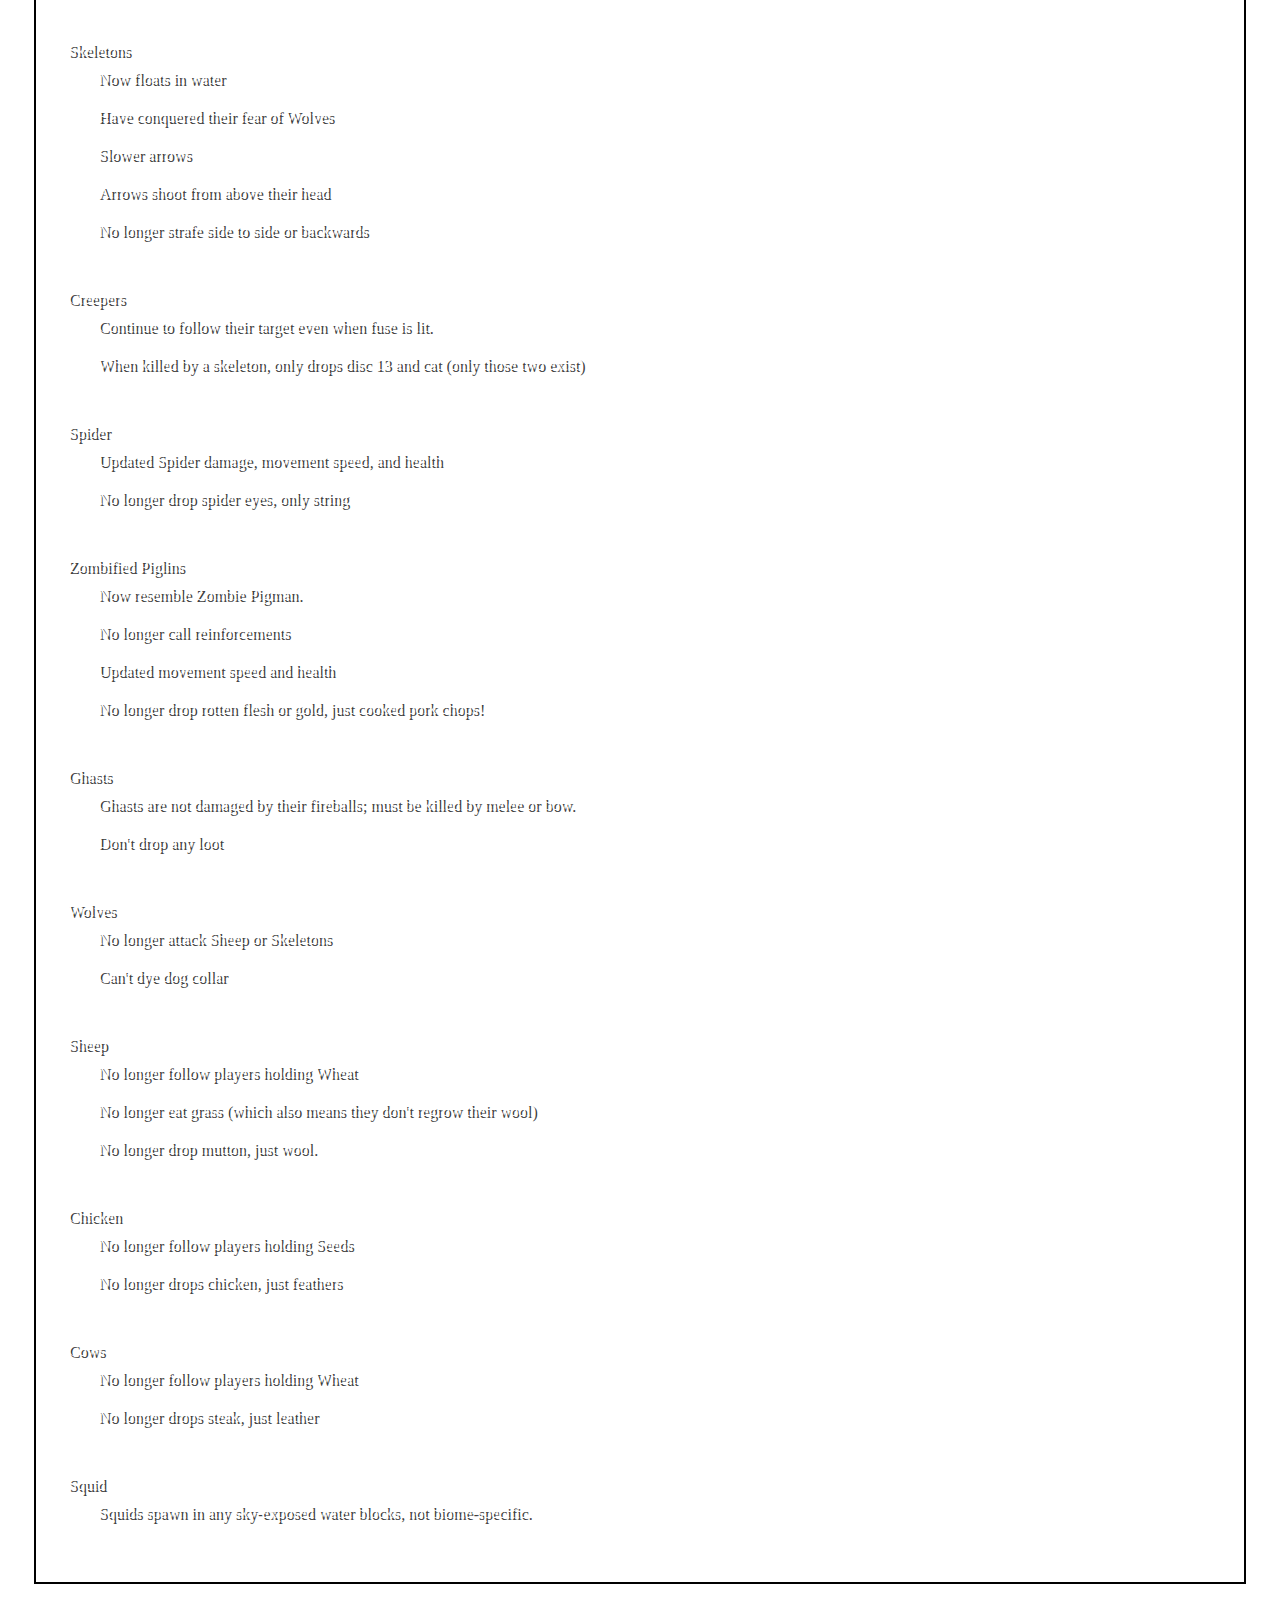
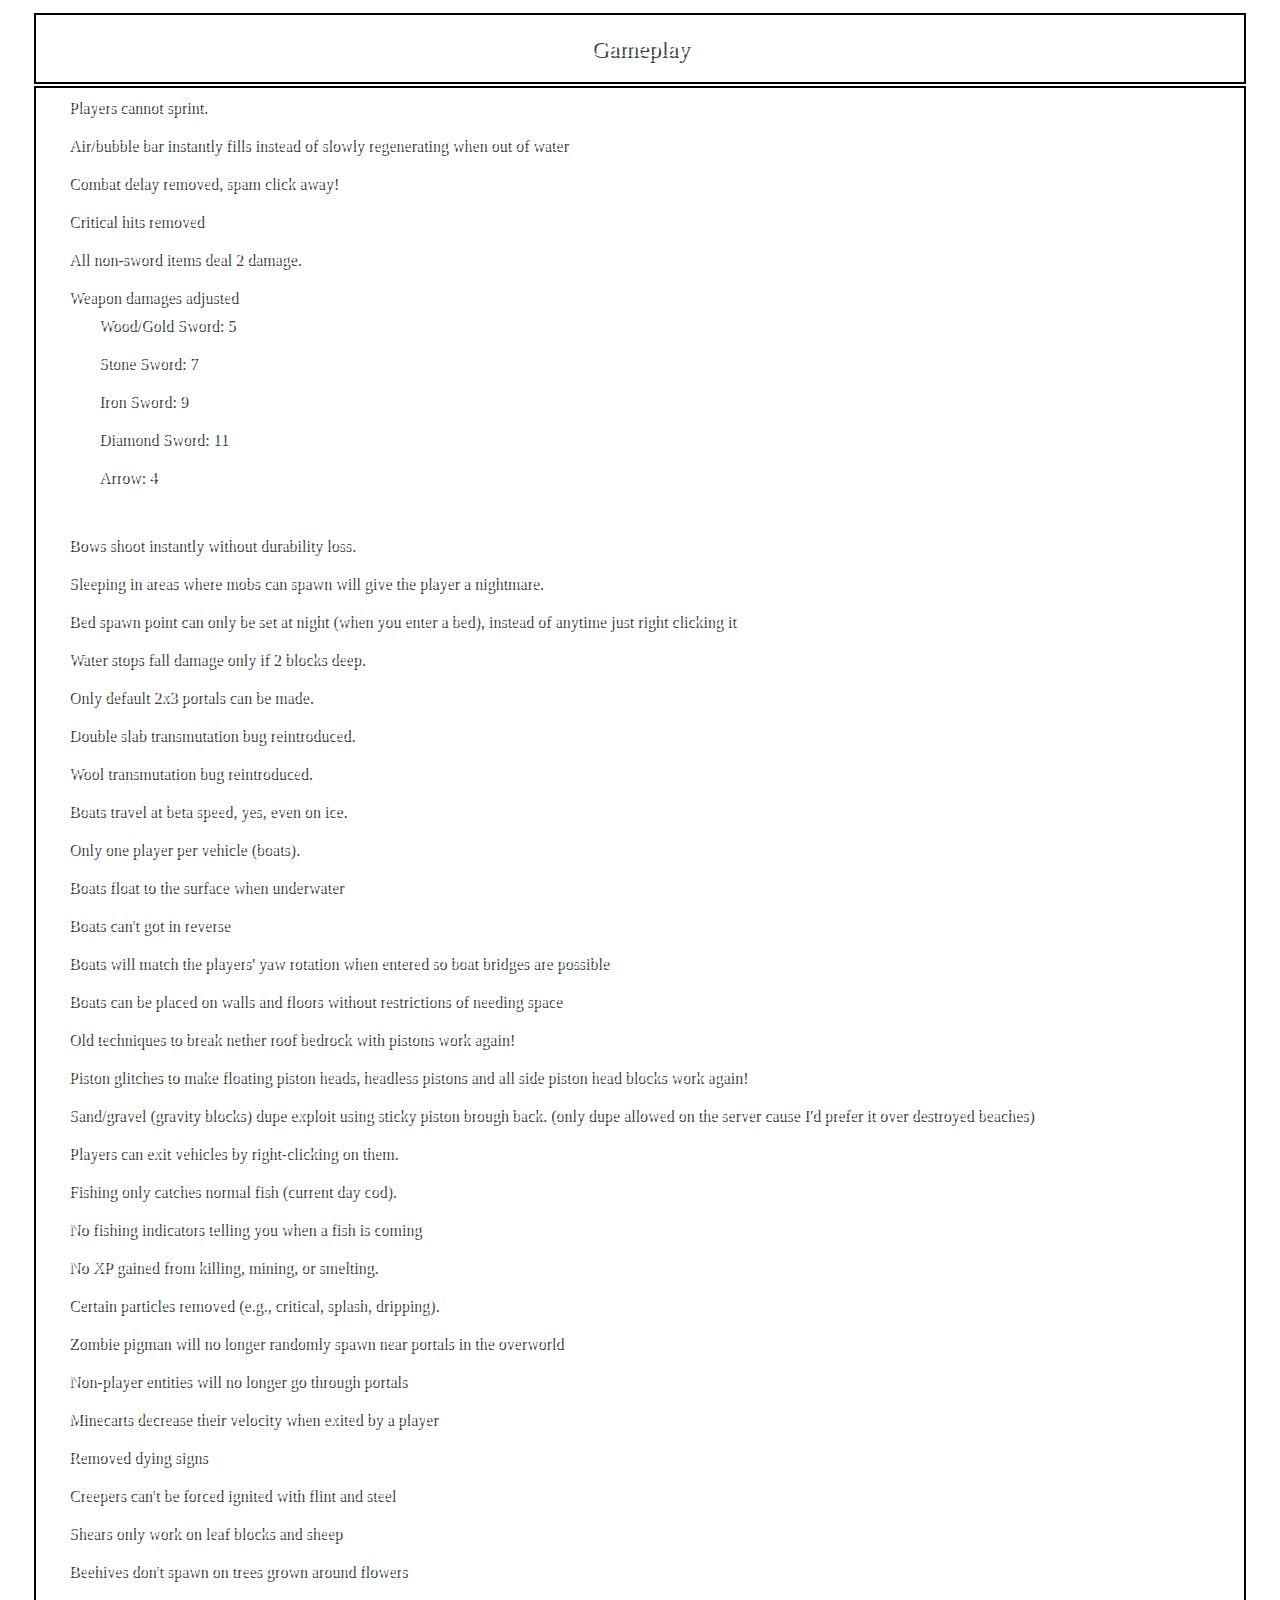
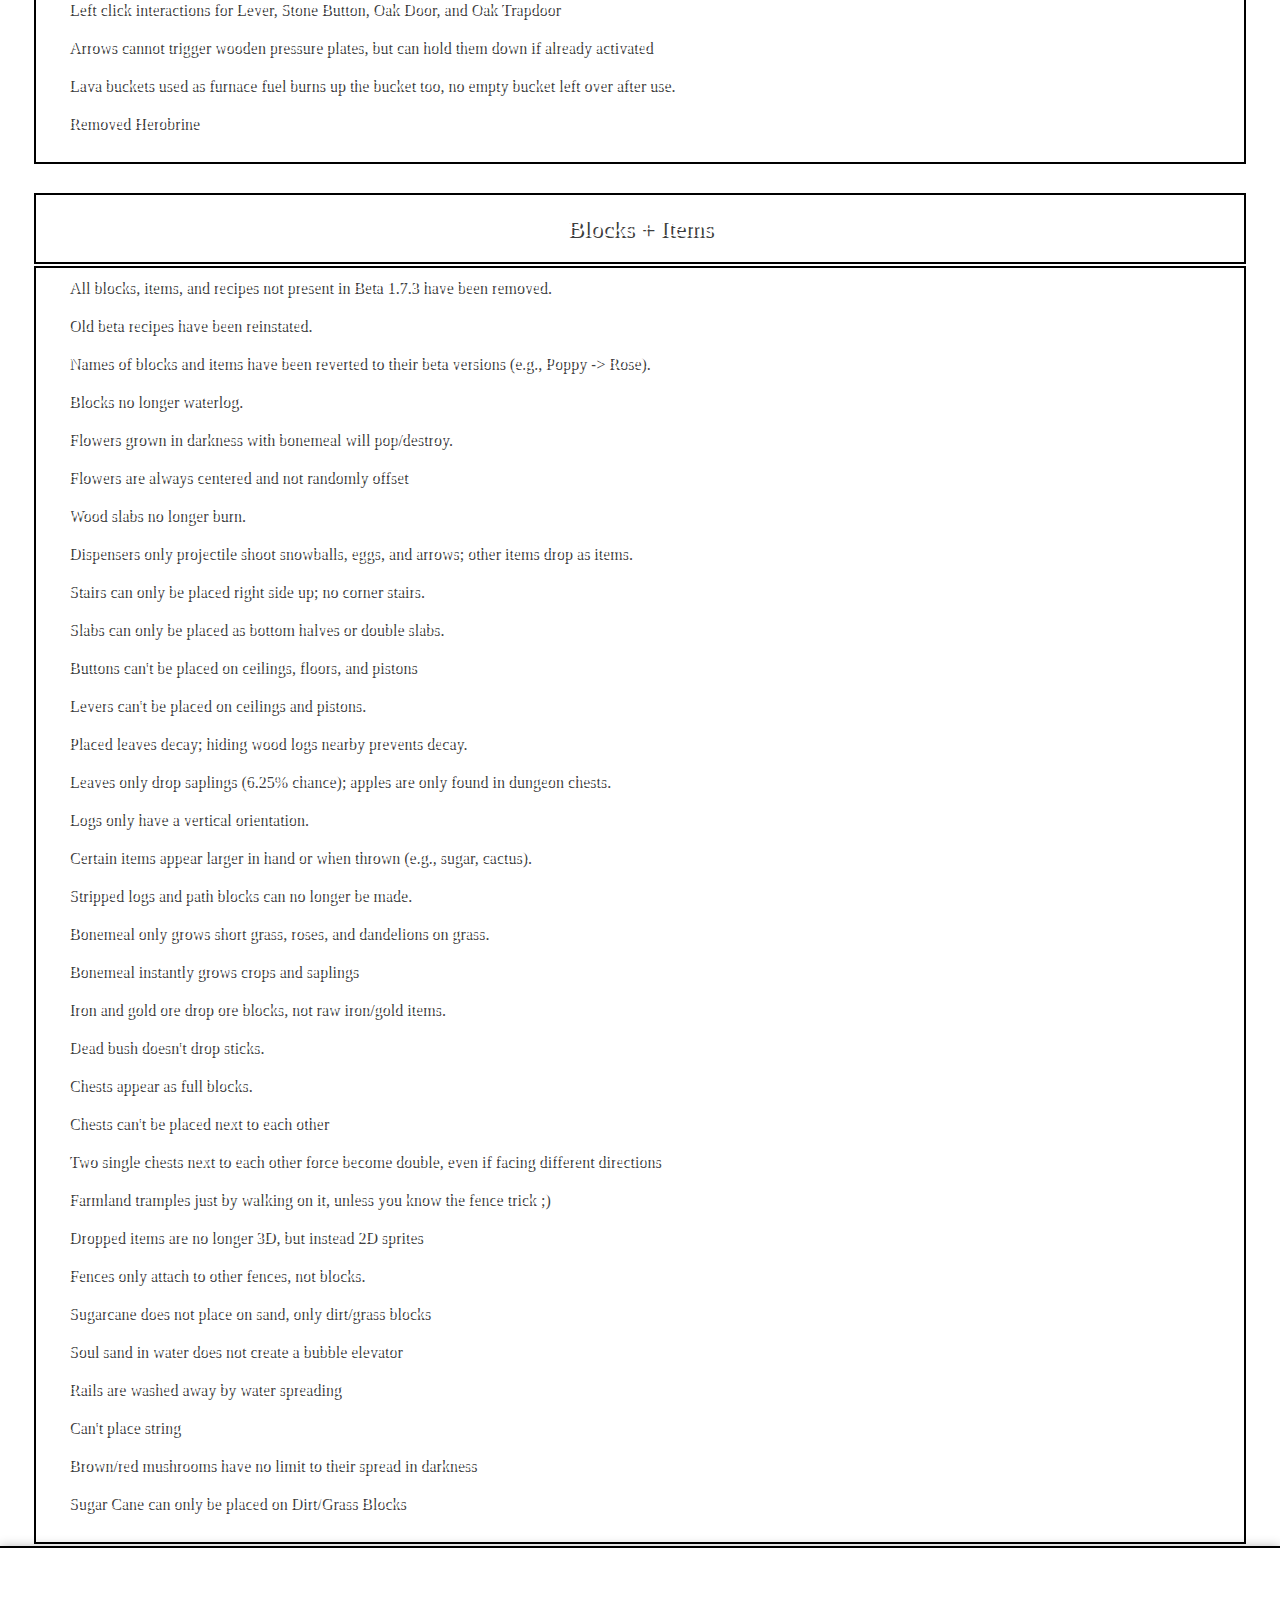
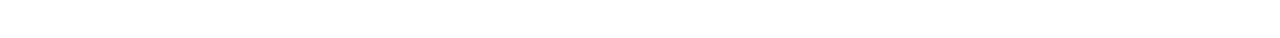
==== commit e3650333: "Updated changelog" ====
--- a/changes/index.html
+++ b/changes/index.html
@@ -119,15 +119,21 @@
 							<li>
 							  Zombies
 							  <ul>
+							    <li>Do not turn into drowned.</li>
+							    <li>Now floats in water</li>
+							    <li>No longer call for reinforcements</li>
+							    <li>Beta damage, movement speed, and health</li>
+							    <li>No longer drops rotten flesh, just feathers</li>
+							  </ul>
+							</li> 
+							<li>
+							  Skeletons
+							  <ul>
 							    <li>Now floats in water</li>
 							    <li>Have conquered their fear of Wolves</li>
-							  </ul>
-							</li> 
-							<li>
-							  Skeletons
-							  <ul>
-							    <li>No longer attack Sheep or Skeletons</li>
-							    <li>Can't dye dog collar</li>
+							    <li>Slower arrows</li>
+							    <li>Arrows shoot from above their head</li>
+							    <li>No longer strafe side to side or backwards</li>
 							  </ul>
 							</li> 
 							<li>
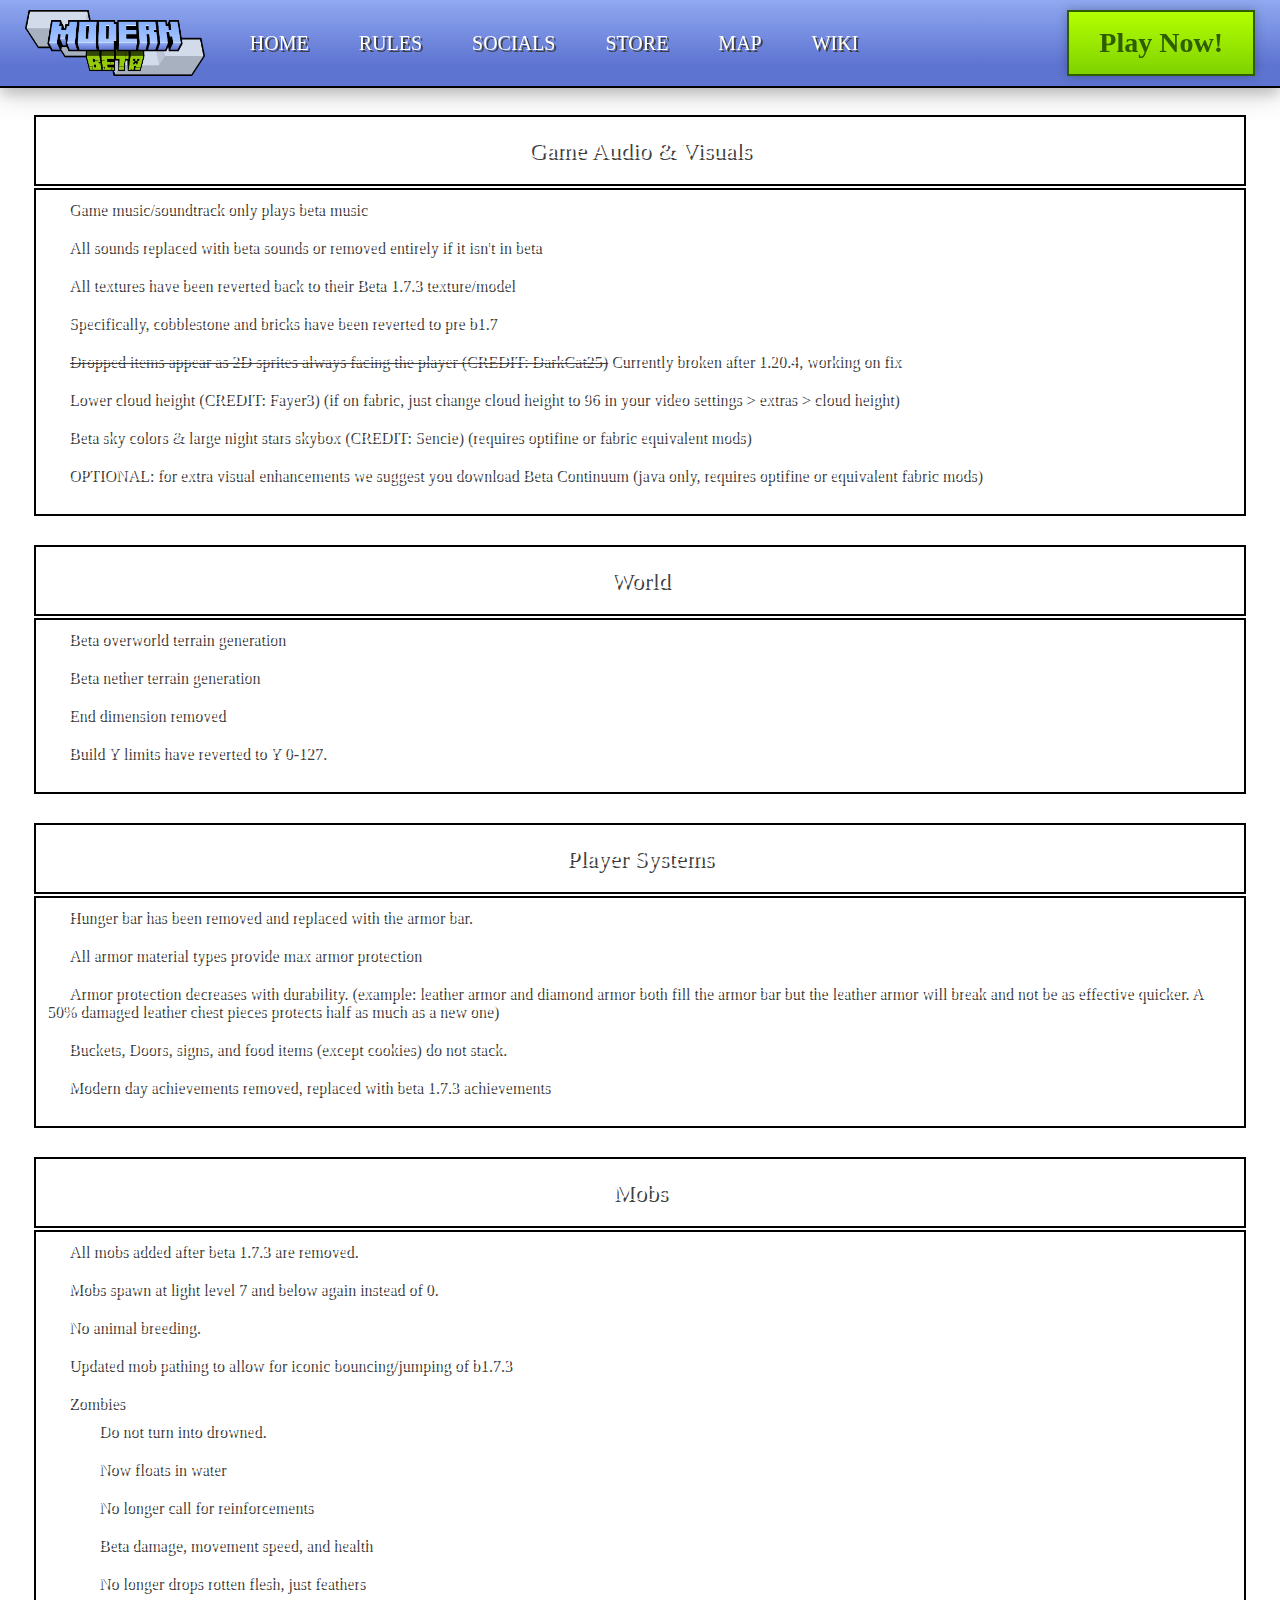
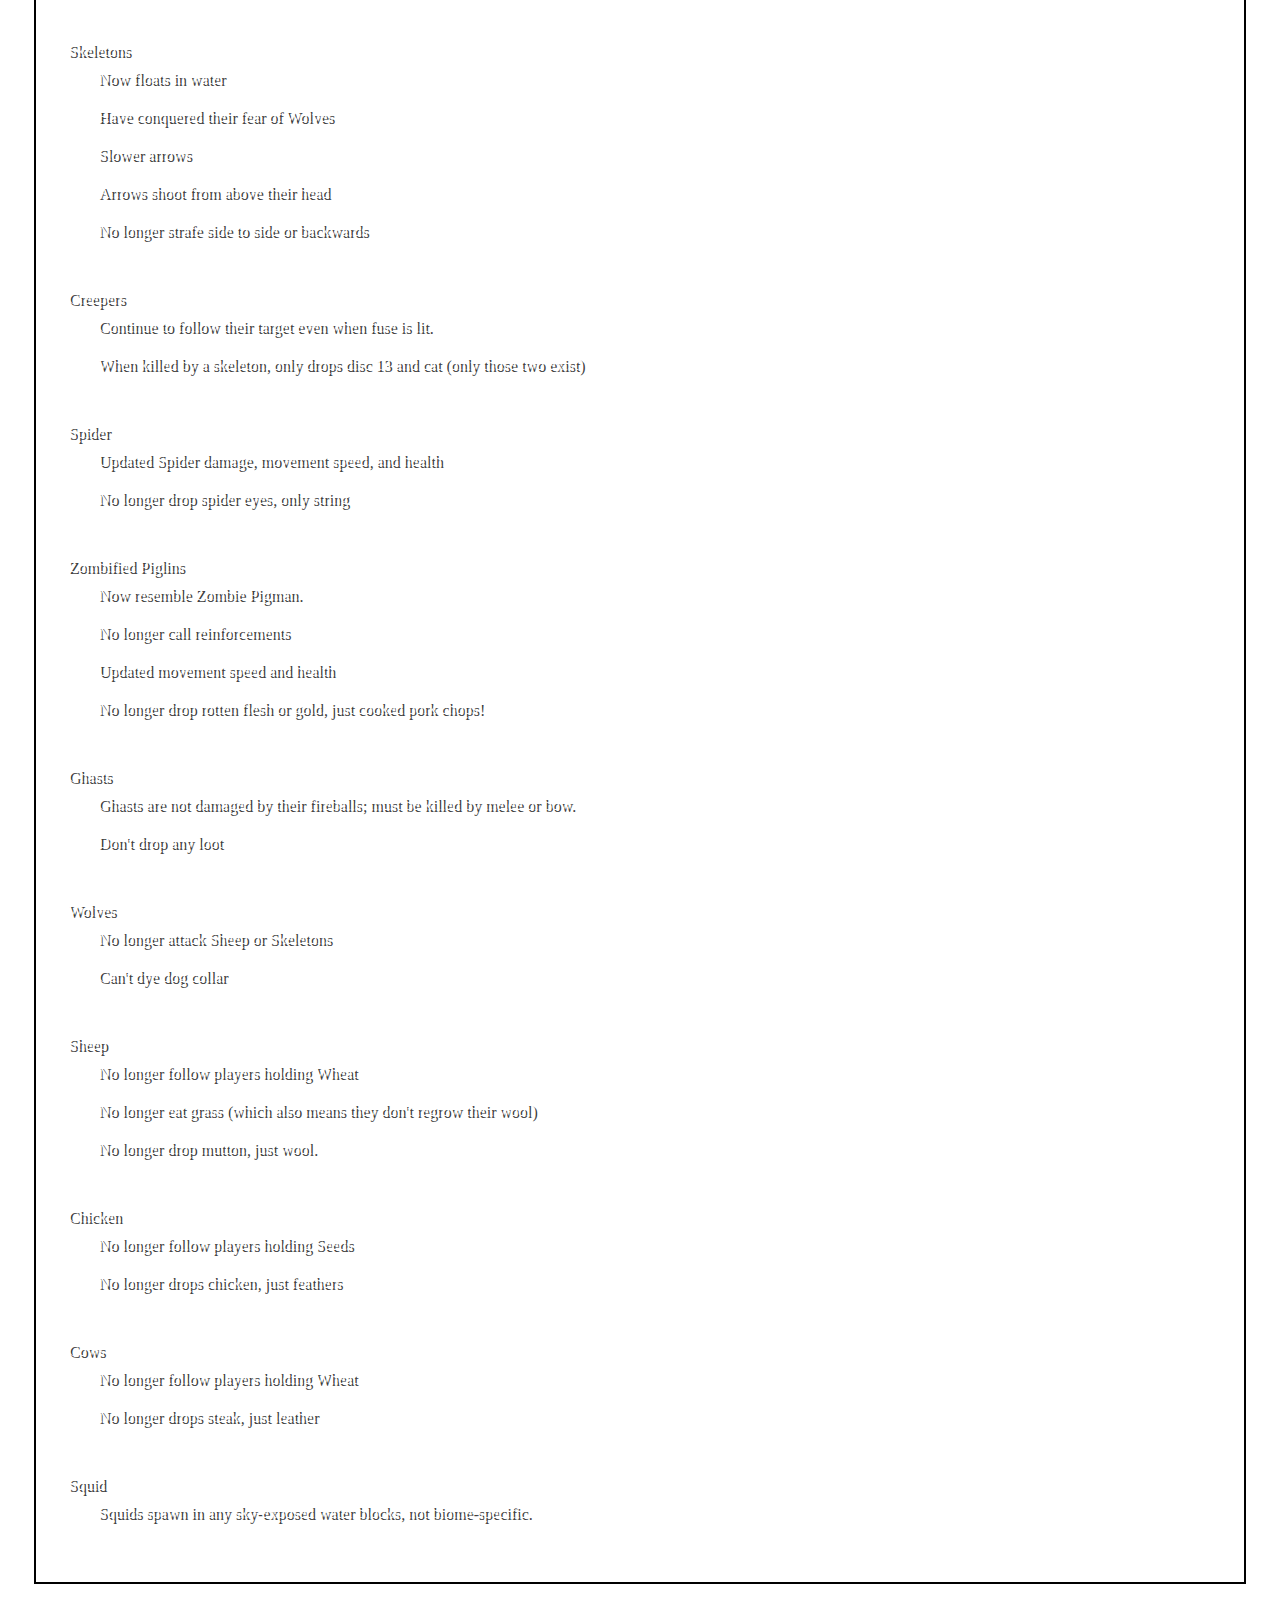
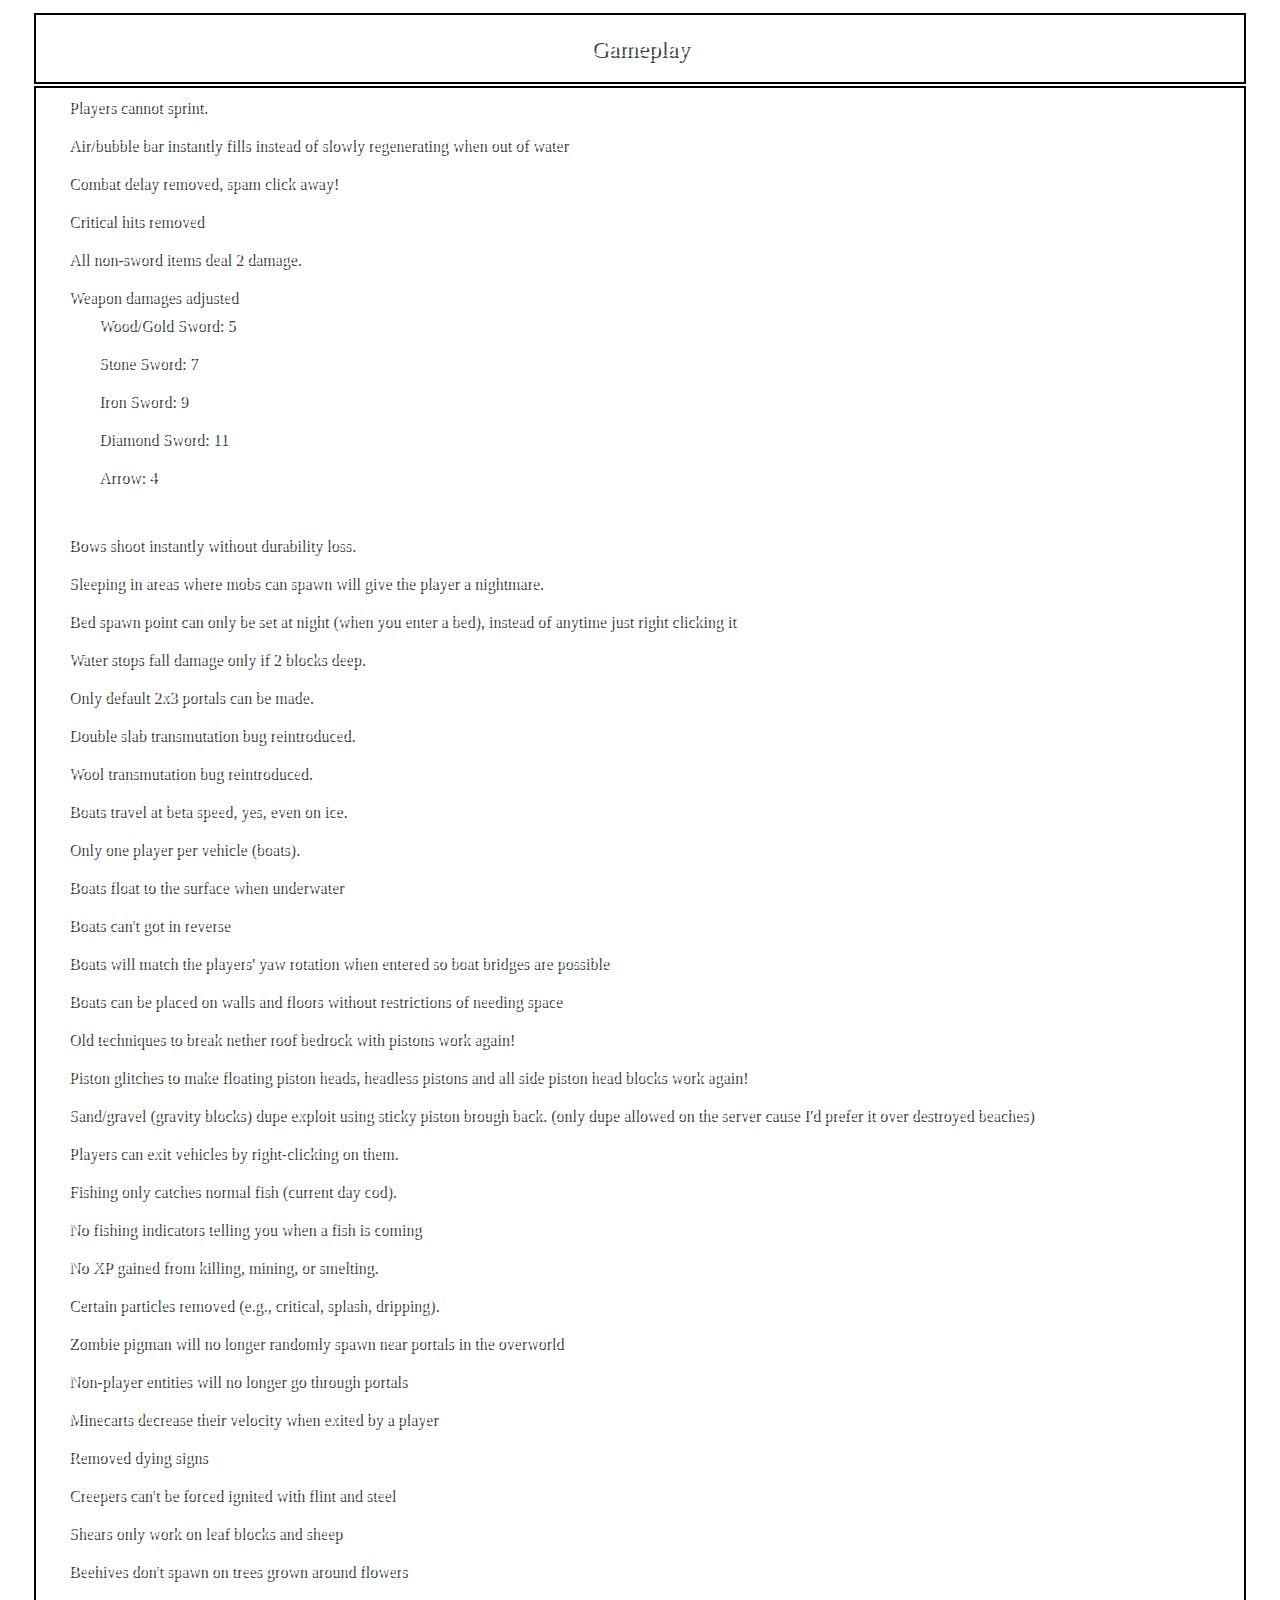
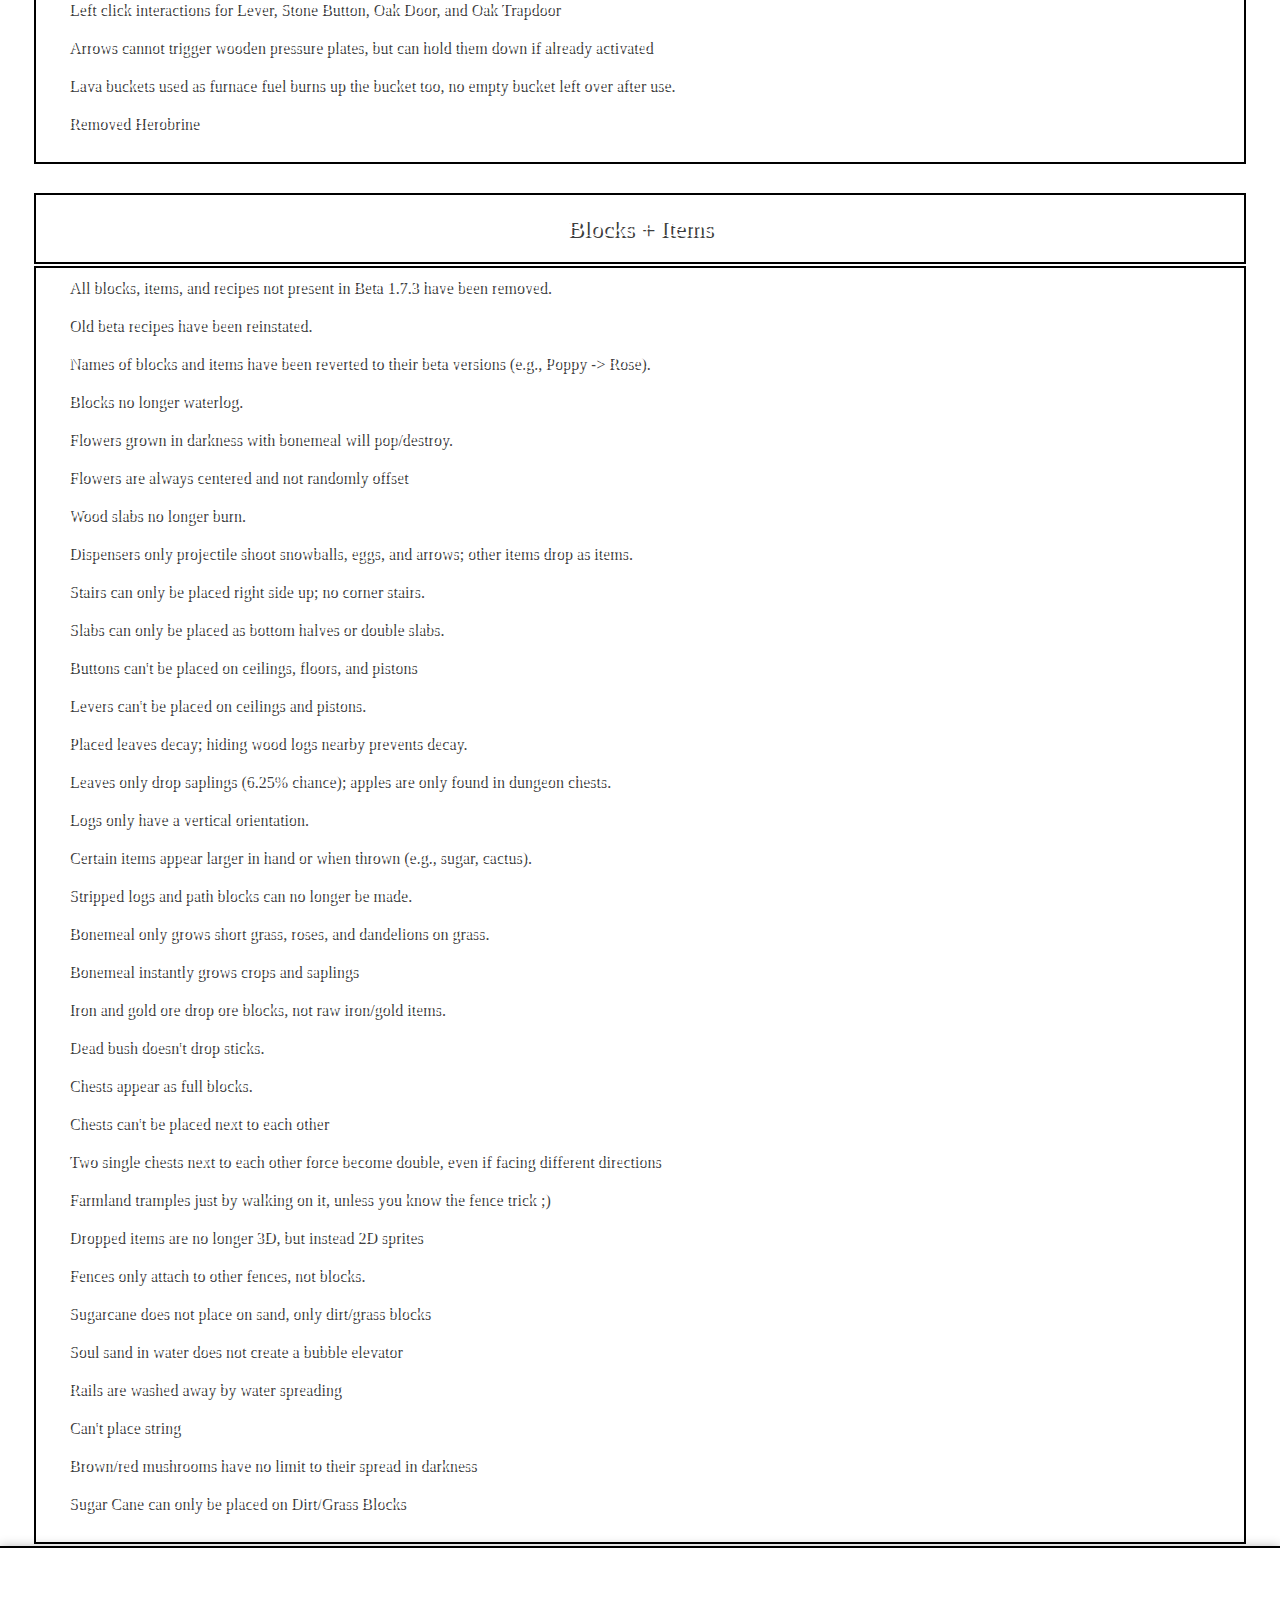
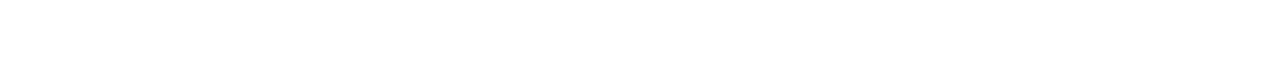
==== commit 2a24dfad: "Added map to nav menus and added planet minecraft to socials" ====
--- a/changes/index.html
+++ b/changes/index.html
@@ -16,9 +16,9 @@
 
 		<!-- stylesheets & scripts -->
 		<link rel="stylesheet" type="text/css" href="../styles/vars.css">
-		<link rel="stylesheet" type="text/css" media="(max-width: 1050px)" href="../styles/vars_mobile.css">
+		<link rel="stylesheet" type="text/css" media="(max-width: 1100px)" href="../styles/vars_mobile.css">
 		<link rel="stylesheet" type="text/css" href="../styles/desktop.css">
-		<link rel="stylesheet" type="text/css" media="(max-width: 1050px)" href="../styles/mobile.css">
+		<link rel="stylesheet" type="text/css" media="(max-width: 1100px)" href="../styles/mobile.css">
 		<script src="../scripts/mobilenav.js"></script>
 		
 		<!-- site title & icon -->
@@ -37,7 +37,7 @@
 				<div class="left">
 					<a href="../" id="nav-logo"><img src="../images/ModernBetaLogo_Full.png" /></a>
 					<div id="nav-links" class="desktop-only">
-						<a href="../">Home</a><a href="../rules">Rules</a><a href="../socials">Socials</a><a href="../store">Store</a><a target="_blank" href="https://web.archive.org/web/20110902065819/http://www.minecraftwiki.net:80/wiki/Minecraft_Wiki">Wiki</a>
+						<a href="../">Home</a><a href="../rules">Rules</a><a href="../socials">Socials</a><a target="_blank" href="https://modernbeta.craftingstore.net/">Store</a><a target="_blank" href="https://map.modernbeta.org">Map</a><a target="_blank" href="https://web.archive.org/web/20110902065819/http://www.minecraftwiki.net:80/wiki/Minecraft_Wiki">Wiki</a>
 					</div>
 				</div>
 				<div class="right">
@@ -45,7 +45,7 @@
 					<a href="../play"><button id="join-now-button" class="desktop-only">Play Now!</button></a>
 				</div>
 				<div id="mobile-nav-dropdown" class="mobile-only pixel-perfect">
-					<a href="../">Home</a><a href="../play">Play</a><a href="../rules">Rules</a><a target="_blank" href="https://discord.gg/gXmjuejWtD">Discord</a><a href="../socials">Socials</a><a href="../store">Store</a><a target="_blank" href="https://web.archive.org/web/20110902065819/http://www.minecraftwiki.net:80/wiki/Minecraft_Wiki">Wiki</a>
+					<a href="../">Home</a><a href="../play">Play</a><a href="../rules">Rules</a><a href="../socials">Socials</a><a target="_blank" href="https://modernbeta.craftingstore.net/">Store</a><a target="_blank" href="https://map.modernbeta.org">Map</a><a target="_blank" href="https://web.archive.org/web/20110902065819/http://www.minecraftwiki.net:80/wiki/Minecraft_Wiki">Wiki</a>
 				</div>
 			</div>
 		</nav>
@@ -312,13 +312,13 @@
 		</div>
 
 		<footer class="pixel-perfect">
+			<a href="play">Join Today!<br />
+			IP: play.modernbeta.org</a><br /><br />
 			<a target="_blank" href="https://discord.gg/gXmjuejWtD">Discord</a> | <a target="_blank" href="https://www.youtube.com/@ModernBetaSMP">YouTube</a> | <a target="_blank" href="https://www.twitch.tv/ModernBetaSMP">Twitch</a> | <a target="_blank" href="https://twitter.com/ModernBetaSMP">Twitter</a> | <a target="_blank" href="https://www.reddit.com/r/ModernBetaSMP/">Reddit</a> | <a target="_blank" href="https://www.instagram.com/modernbetasmp/">Instagram</a> | <a target="_blank" href="https://www.tiktok.com/@modernbetasmp">TikTok</a> | <a target="_blank" href="https://www.tumblr.com/blog/modernbetasmp">Tumblr</a> | <a target="_blank" href="https://www.facebook.com/ModernBetaSMP/">Facebook</a> | <a target="_blank" href="https://www.threads.net/@modernbetasmp">Threads</a>
-			<br /><br />
-			<a href="mailto:modernbetaserver@gmail.com">ModernBetaServer@Gmail.com</a><br />
-			Developed by <a target="_blank" href="https://www.twitter.com/karltroid">Karltroid</a><br />
-			ModernBeta © 2024
+			<br />
+			<a href="mailto:modernbetaserver@gmail.com">ModernBetaServer@Gmail.com</a><br /><br />
+			Developed by <a target="_blank" href="https://www.twitter.com/karltroid">Karltroid</a> & AbsoluteZero6<br />
 		</footer>
-		
 
 	</body>
 </html>